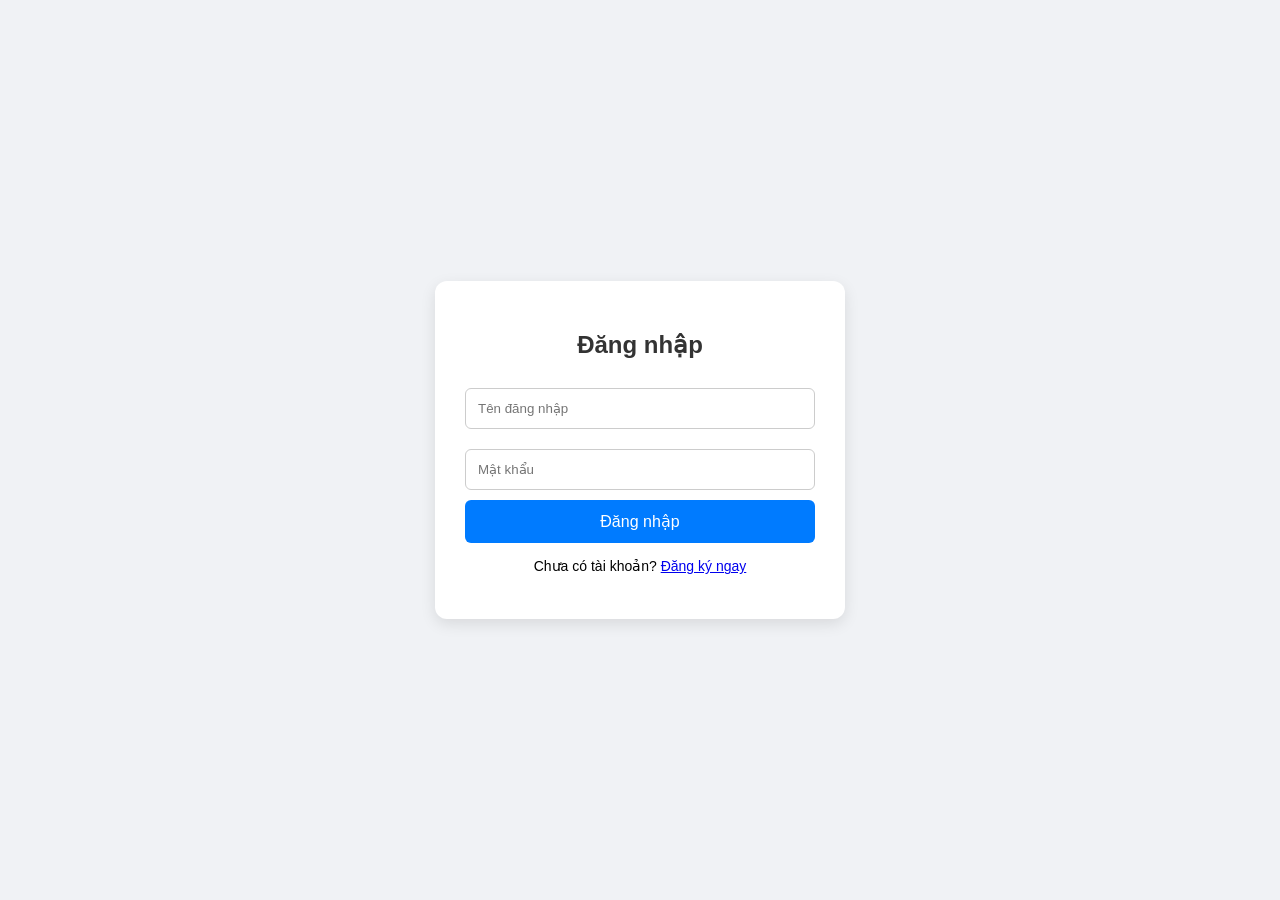
==== src/main/resources/static/index.html @ 6b6d0e2d "update code" ====
<!DOCTYPE html>
<html lang="vi">
<head>
    <meta charset="UTF-8">
    <meta name="viewport" content="width=device-width, initial-scale=1.0">
    <title>Thiết bị công nghệ</title>
    <link rel="stylesheet" href="style.css">
</head>
<body>

<div class="auth-container">
    <form id="login-form" class="form-box">
        <h2>Đăng nhập</h2>
        <input id="login-username" type="text" placeholder="Tên đăng nhập" autocomplete="username" required>
        <input id="login-password" type="password" placeholder="Mật khẩu" autocomplete="current-password" required>
        <button type="submit">Đăng nhập</button>
        <p>Chưa có tài khoản? <a href="#" id="show-register">Đăng ký ngay</a></p>
    </form>

    <form id="register-form" class="form-box" style="display: none;">
        <h2>Đăng ký</h2>
        <input id="reg-username" type="text" placeholder="Tên đăng nhập" autocomplete="username" required>
        <input id="reg-password" type="password" placeholder="Mật khẩu" autocomplete="new-password" required>
        <input id="reg-fullname" type="text" placeholder="Họ và tên" autocomplete="name" required>
        <input id="reg-email" type="email" placeholder="Email" autocomplete="email" required>
        <button type="submit">Đăng ký</button>
        <p>Đã có tài khoản? <a href="#" id="show-login">Đăng nhập</a></p>
    </form>

    <section id="main-screen" class="form-box" style="display: none;">
        <h2>Màn hình chính</h2>
        <p id="welcome-message"></p>
        <button id="logout-button" type="button">Đăng xuất</button>
    </section>

    <div id="result" class="message"></div>
</div>

<script src="app.js?v=20260629-2"></script>
</body>
</html>
---- src/main/resources/static/style.css ----
body {
    background: #f0f2f5;
    font-family: 'Segoe UI', sans-serif;
    display: flex;
    justify-content: center;
    align-items: center;
    height: 100vh;
    margin: 0;
}

.auth-container {
    background: white;
    padding: 30px;
    border-radius: 12px;
    box-shadow: 0 5px 15px rgba(0,0,0,0.1);
    width: 350px;
}

.form-box h2 { text-align: center; color: #333; }

input {
    width: 100%;
    padding: 12px;
    margin: 10px 0;
    border: 1px solid #ccc;
    border-radius: 6px;
    box-sizing: border-box; /* Quan trọng để input không bị tràn */
}

button {
    width: 100%;
    padding: 12px;
    background-color: #007bff;
    color: white;
    border: none;
    border-radius: 6px;
    cursor: pointer;
    font-size: 16px;
}

button:hover { background-color: #0056b3; }

p { text-align: center; font-size: 14px; margin-top: 15px; }

.message { text-align: center; margin-top: 15px; color: #d9534f; font-weight: bold; }
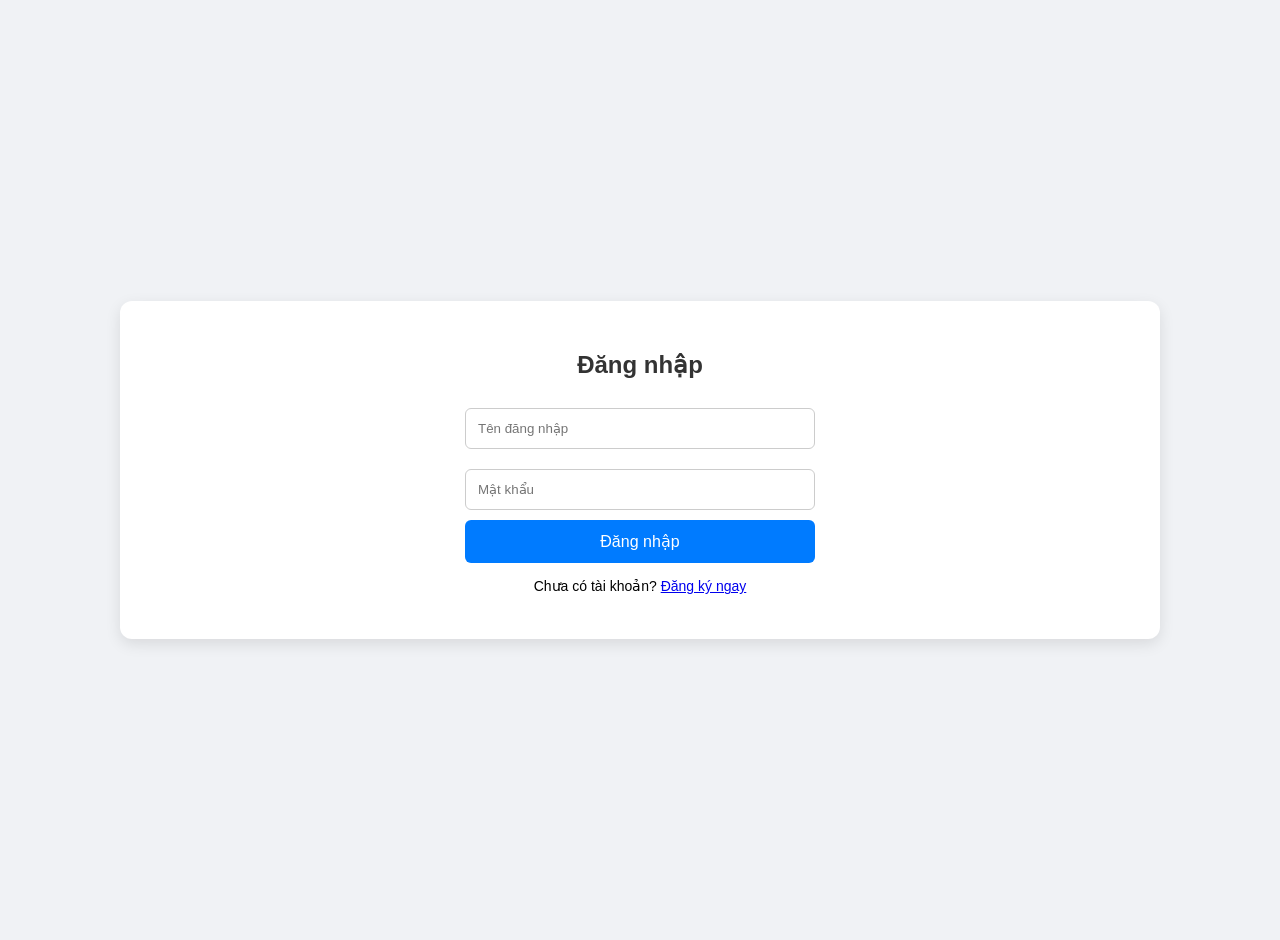
==== commit 2b6ee58a: "xong giao diện trang chủ nhưng chưa test chạy" ====
--- a/src/main/resources/static/index.html
+++ b/src/main/resources/static/index.html
@@ -27,10 +27,60 @@
         <p>Đã có tài khoản? <a href="#" id="show-login">Đăng nhập</a></p>
     </form>
 
-    <section id="main-screen" class="form-box" style="display: none;">
-        <h2>Màn hình chính</h2>
-        <p id="welcome-message"></p>
-        <button id="logout-button" type="button">Đăng xuất</button>
+    <section id="main-screen" class="home-page" style="display: none;">
+        <header class="home-header">
+            <div class="logo">THIẾT BỊ CÔNG NGHỆ</div>
+
+            <div class="search-bar">
+                <input id="home-search" type="text" placeholder="Bạn muốn mua gì hôm nay...">
+                <button type="button">Tìm kiếm</button>
+            </div>
+
+            <div class="user-actions">
+                <div class="welcome-text" id="welcome-message"></div>
+                <button id="logout-button" type="button" class="logout-button">Đăng xuất</button>
+            </div>
+        </header>
+
+        <nav class="category-nav">
+            <a href="#">Laptop</a>
+            <a href="#">Sản phẩm Apple</a>
+            <a href="#">Điện máy</a>
+            <a href="#">Điện gia dụng</a>
+            <a href="#">PC - Máy tính bàn</a>
+            <a href="#">Màn hình máy tính</a>
+            <a href="#">Linh kiện máy tính</a>
+            <a href="#">Phụ kiện máy tính</a>
+        </nav>
+
+        <main class="home-content">
+            <section class="hero-banner">
+                <div class="hero-text">
+                    <h1>Ưu đãi đặc biệt cho Laptop và Phụ kiện</h1>
+                    <p>Mua online ngay hôm nay, nhận giá tốt và giao nhanh.</p>
+                </div>
+                <div class="hero-links">
+                    <a href="#">Laptop Gaming</a>
+                    <a href="#">Laptop Doanh nghiệp</a>
+                    <a href="#">Phụ kiện</a>
+                </div>
+            </section>
+
+            <section class="home-cards">
+                <article class="card">
+                    <h3>Laptop</h3>
+                    <p>Chọn laptop học tập, làm việc và gaming.</p>
+                </article>
+                <article class="card">
+                    <h3>Sản phẩm Apple</h3>
+                    <p>MacBook, iPad, iPhone và phụ kiện Apple.</p>
+                </article>
+                <article class="card">
+                    <h3>Phụ kiện máy tính</h3>
+                    <p>Chuột, bàn phím, tai nghe, ổ cứng, sạc và nhiều hơn.</p>
+                </article>
+            </section>
+        </main>
     </section>
 
     <div id="result" class="message"></div>
@@ -38,4 +88,4 @@
 
 <script src="app.js?v=20260629-2"></script>
 </body>
-</html>
+</html>
--- a/src/main/resources/static/style.css
+++ b/src/main/resources/static/style.css
@@ -4,8 +4,9 @@
     display: flex;
     justify-content: center;
     align-items: center;
-    height: 100vh;
+    min-height: 100vh;
     margin: 0;
+    padding: 20px;
 }
 
 .auth-container {
@@ -13,7 +14,13 @@
     padding: 30px;
     border-radius: 12px;
     box-shadow: 0 5px 15px rgba(0,0,0,0.1);
-    width: 350px;
+    max-width: 980px;
+    width: 100%;
+}
+
+.form-box {
+    max-width: 350px;
+    margin: 0 auto;
 }
 
 .form-box h2 { text-align: center; color: #333; }
@@ -24,7 +31,7 @@
     margin: 10px 0;
     border: 1px solid #ccc;
     border-radius: 6px;
-    box-sizing: border-box; /* Quan trọng để input không bị tràn */
+    box-sizing: border-box;
 }
 
 button {
@@ -42,4 +49,146 @@
 
 p { text-align: center; font-size: 14px; margin-top: 15px; }
 
-.message { text-align: center; margin-top: 15px; color: #d9534f; font-weight: bold; }+.message { text-align: center; margin-top: 15px; color: #d9534f; font-weight: bold; }
+
+.home-page {
+    width: 100%;
+}
+
+.home-header {
+    display: flex;
+    align-items: center;
+    gap: 16px;
+    justify-content: space-between;
+    margin-bottom: 20px;
+}
+
+.logo {
+    font-size: 18px;
+    font-weight: 700;
+    color: #007bff;
+}
+
+.search-bar {
+    flex: 1;
+    display: flex;
+    gap: 10px;
+}
+
+.search-bar input {
+    flex: 1;
+    border-radius: 6px;
+    border: 1px solid #ccc;
+    padding: 10px;
+}
+
+.search-bar button {
+    width: auto;
+    padding: 10px 18px;
+}
+
+.user-actions {
+    display: flex;
+    align-items: center;
+    gap: 12px;
+}
+
+.welcome-text {
+    font-weight: 600;
+    color: #333;
+}
+
+.logout-button {
+    width: auto;
+}
+
+.category-nav {
+    display: flex;
+    flex-wrap: wrap;
+    gap: 10px;
+    margin-bottom: 24px;
+}
+
+.category-nav a {
+    text-decoration: none;
+    color: #333;
+    background: #f5f7fb;
+    padding: 10px 14px;
+    border-radius: 10px;
+    font-size: 14px;
+    border: 1px solid transparent;
+}
+
+.category-nav a:hover {
+    background: #007bff;
+    color: white;
+    border-color: #007bff;
+}
+
+.home-content {
+    background: #ffffff;
+    padding: 20px;
+    border-radius: 16px;
+    box-shadow: 0 8px 24px rgba(0, 0, 0, 0.06);
+}
+
+.hero-banner {
+    display: flex;
+    align-items: center;
+    justify-content: space-between;
+    gap: 20px;
+    background: linear-gradient(135deg, #007bff 0%, #00a8ff 100%);
+    color: white;
+    padding: 28px;
+    border-radius: 16px;
+    margin-bottom: 20px;
+}
+
+.hero-banner h1 {
+    margin: 0 0 10px;
+    font-size: 28px;
+}
+
+.hero-banner p {
+    margin: 0;
+    color: rgba(255,255,255,0.9);
+}
+
+.hero-links {
+    display: flex;
+    gap: 10px;
+    flex-wrap: wrap;
+}
+
+.hero-links a {
+    text-decoration: none;
+    background: rgba(255,255,255,0.18);
+    color: white;
+    padding: 10px 16px;
+    border-radius: 10px;
+    font-weight: 600;
+}
+
+.home-cards {
+    display: grid;
+    grid-template-columns: repeat(3, minmax(0, 1fr));
+    gap: 16px;
+}
+
+.card {
+    background: #f8f9ff;
+    border-radius: 16px;
+    padding: 20px;
+    border: 1px solid #e6e9f4;
+}
+
+.card h3 {
+    margin-top: 0;
+    margin-bottom: 10px;
+    color: #007bff;
+}
+
+.card p {
+    margin: 0;
+    color: #555;
+}
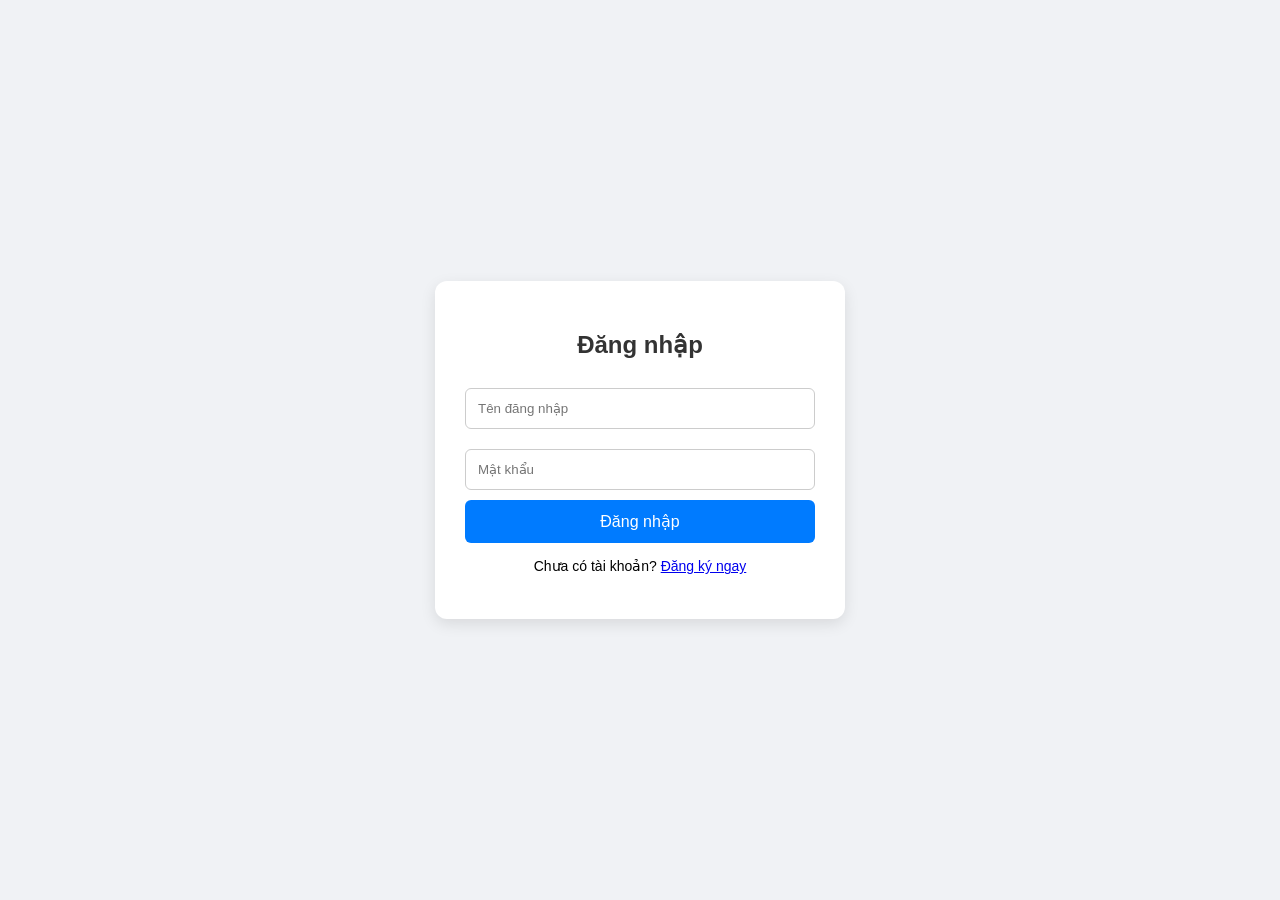
==== commit 91f70f23: "có back-end trang chủ và quản lý sản phẩm các mục" ====
--- a/src/main/resources/static/index.html
+++ b/src/main/resources/static/index.html
@@ -27,60 +27,10 @@
         <p>Đã có tài khoản? <a href="#" id="show-login">Đăng nhập</a></p>
     </form>
 
-    <section id="main-screen" class="home-page" style="display: none;">
-        <header class="home-header">
-            <div class="logo">THIẾT BỊ CÔNG NGHỆ</div>
-
-            <div class="search-bar">
-                <input id="home-search" type="text" placeholder="Bạn muốn mua gì hôm nay...">
-                <button type="button">Tìm kiếm</button>
-            </div>
-
-            <div class="user-actions">
-                <div class="welcome-text" id="welcome-message"></div>
-                <button id="logout-button" type="button" class="logout-button">Đăng xuất</button>
-            </div>
-        </header>
-
-        <nav class="category-nav">
-            <a href="#">Laptop</a>
-            <a href="#">Sản phẩm Apple</a>
-            <a href="#">Điện máy</a>
-            <a href="#">Điện gia dụng</a>
-            <a href="#">PC - Máy tính bàn</a>
-            <a href="#">Màn hình máy tính</a>
-            <a href="#">Linh kiện máy tính</a>
-            <a href="#">Phụ kiện máy tính</a>
-        </nav>
-
-        <main class="home-content">
-            <section class="hero-banner">
-                <div class="hero-text">
-                    <h1>Ưu đãi đặc biệt cho Laptop và Phụ kiện</h1>
-                    <p>Mua online ngay hôm nay, nhận giá tốt và giao nhanh.</p>
-                </div>
-                <div class="hero-links">
-                    <a href="#">Laptop Gaming</a>
-                    <a href="#">Laptop Doanh nghiệp</a>
-                    <a href="#">Phụ kiện</a>
-                </div>
-            </section>
-
-            <section class="home-cards">
-                <article class="card">
-                    <h3>Laptop</h3>
-                    <p>Chọn laptop học tập, làm việc và gaming.</p>
-                </article>
-                <article class="card">
-                    <h3>Sản phẩm Apple</h3>
-                    <p>MacBook, iPad, iPhone và phụ kiện Apple.</p>
-                </article>
-                <article class="card">
-                    <h3>Phụ kiện máy tính</h3>
-                    <p>Chuột, bàn phím, tai nghe, ổ cứng, sạc và nhiều hơn.</p>
-                </article>
-            </section>
-        </main>
+    <section id="main-screen" class="form-box" style="display: none;">
+        <h2>Màn hình chính</h2>
+        <p id="welcome-message"></p>
+        <button id="logout-button" type="button">Đăng xuất</button>
     </section>
 
     <div id="result" class="message"></div>
--- a/src/main/resources/static/style.css
+++ b/src/main/resources/static/style.css
@@ -4,9 +4,8 @@
     display: flex;
     justify-content: center;
     align-items: center;
-    min-height: 100vh;
+    height: 100vh;
     margin: 0;
-    padding: 20px;
 }
 
 .auth-container {
@@ -14,13 +13,7 @@
     padding: 30px;
     border-radius: 12px;
     box-shadow: 0 5px 15px rgba(0,0,0,0.1);
-    max-width: 980px;
-    width: 100%;
-}
-
-.form-box {
-    max-width: 350px;
-    margin: 0 auto;
+    width: 350px;
 }
 
 .form-box h2 { text-align: center; color: #333; }
@@ -31,7 +24,7 @@
     margin: 10px 0;
     border: 1px solid #ccc;
     border-radius: 6px;
-    box-sizing: border-box;
+    box-sizing: border-box; /* Quan trọng để input không bị tràn */
 }
 
 button {
@@ -49,146 +42,4 @@
 
 p { text-align: center; font-size: 14px; margin-top: 15px; }
 
-.message { text-align: center; margin-top: 15px; color: #d9534f; font-weight: bold; }
-
-.home-page {
-    width: 100%;
-}
-
-.home-header {
-    display: flex;
-    align-items: center;
-    gap: 16px;
-    justify-content: space-between;
-    margin-bottom: 20px;
-}
-
-.logo {
-    font-size: 18px;
-    font-weight: 700;
-    color: #007bff;
-}
-
-.search-bar {
-    flex: 1;
-    display: flex;
-    gap: 10px;
-}
-
-.search-bar input {
-    flex: 1;
-    border-radius: 6px;
-    border: 1px solid #ccc;
-    padding: 10px;
-}
-
-.search-bar button {
-    width: auto;
-    padding: 10px 18px;
-}
-
-.user-actions {
-    display: flex;
-    align-items: center;
-    gap: 12px;
-}
-
-.welcome-text {
-    font-weight: 600;
-    color: #333;
-}
-
-.logout-button {
-    width: auto;
-}
-
-.category-nav {
-    display: flex;
-    flex-wrap: wrap;
-    gap: 10px;
-    margin-bottom: 24px;
-}
-
-.category-nav a {
-    text-decoration: none;
-    color: #333;
-    background: #f5f7fb;
-    padding: 10px 14px;
-    border-radius: 10px;
-    font-size: 14px;
-    border: 1px solid transparent;
-}
-
-.category-nav a:hover {
-    background: #007bff;
-    color: white;
-    border-color: #007bff;
-}
-
-.home-content {
-    background: #ffffff;
-    padding: 20px;
-    border-radius: 16px;
-    box-shadow: 0 8px 24px rgba(0, 0, 0, 0.06);
-}
-
-.hero-banner {
-    display: flex;
-    align-items: center;
-    justify-content: space-between;
-    gap: 20px;
-    background: linear-gradient(135deg, #007bff 0%, #00a8ff 100%);
-    color: white;
-    padding: 28px;
-    border-radius: 16px;
-    margin-bottom: 20px;
-}
-
-.hero-banner h1 {
-    margin: 0 0 10px;
-    font-size: 28px;
-}
-
-.hero-banner p {
-    margin: 0;
-    color: rgba(255,255,255,0.9);
-}
-
-.hero-links {
-    display: flex;
-    gap: 10px;
-    flex-wrap: wrap;
-}
-
-.hero-links a {
-    text-decoration: none;
-    background: rgba(255,255,255,0.18);
-    color: white;
-    padding: 10px 16px;
-    border-radius: 10px;
-    font-weight: 600;
-}
-
-.home-cards {
-    display: grid;
-    grid-template-columns: repeat(3, minmax(0, 1fr));
-    gap: 16px;
-}
-
-.card {
-    background: #f8f9ff;
-    border-radius: 16px;
-    padding: 20px;
-    border: 1px solid #e6e9f4;
-}
-
-.card h3 {
-    margin-top: 0;
-    margin-bottom: 10px;
-    color: #007bff;
-}
-
-.card p {
-    margin: 0;
-    color: #555;
-}+.message { text-align: center; margin-top: 15px; color: #d9534f; font-weight: bold; }
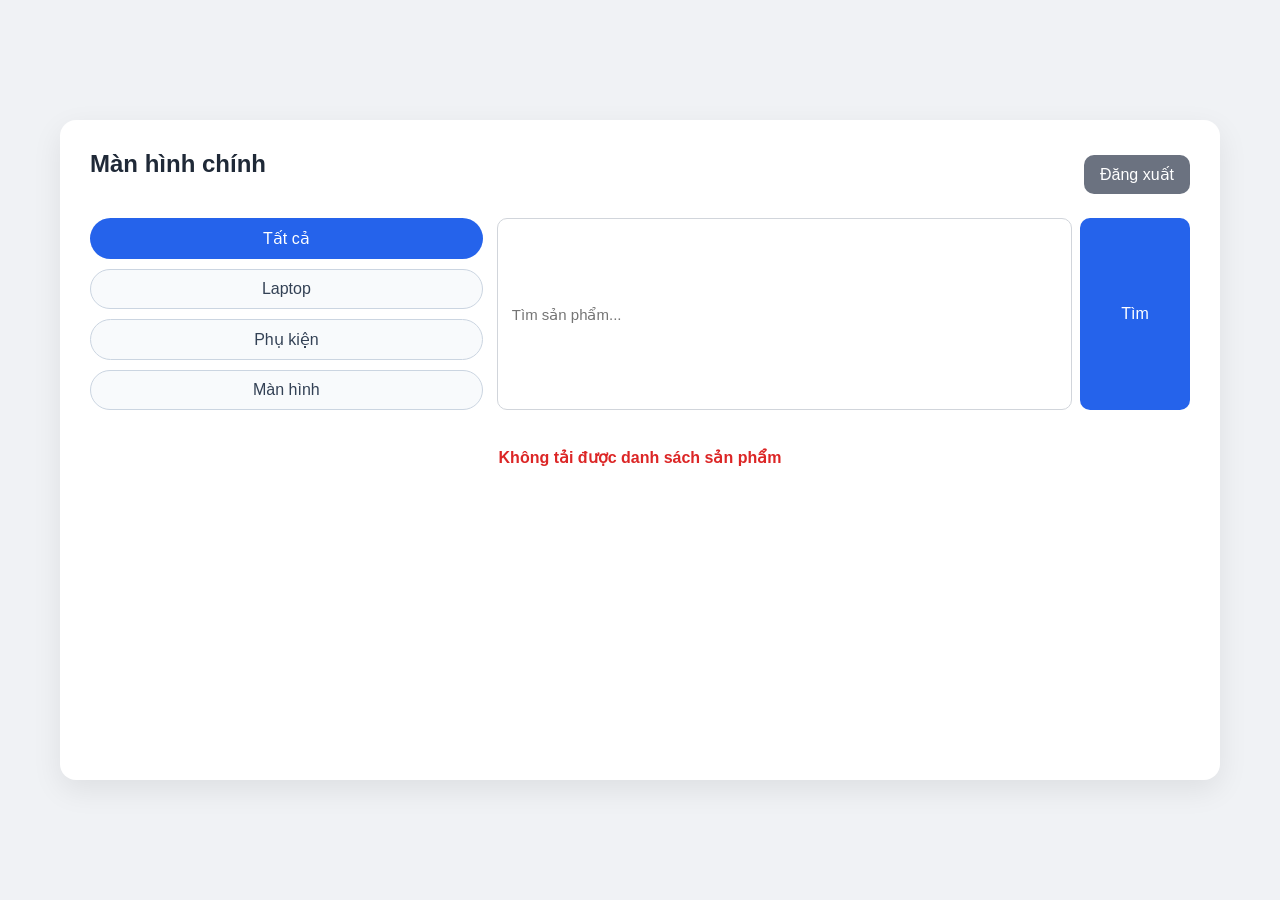
==== commit 5c04f873: "Xong cả giao diện" ====
--- a/src/main/resources/static/index.html
+++ b/src/main/resources/static/index.html
@@ -9,7 +9,7 @@
 <body>
 
 <div class="auth-container">
-    <form id="login-form" class="form-box">
+    <form id="login-form" class="form-box" style="display: none;">
         <h2>Đăng nhập</h2>
         <input id="login-username" type="text" placeholder="Tên đăng nhập" autocomplete="username" required>
         <input id="login-password" type="password" placeholder="Mật khẩu" autocomplete="current-password" required>
@@ -27,10 +27,51 @@
         <p>Đã có tài khoản? <a href="#" id="show-login">Đăng nhập</a></p>
     </form>
 
-    <section id="main-screen" class="form-box" style="display: none;">
-        <h2>Màn hình chính</h2>
-        <p id="welcome-message"></p>
-        <button id="logout-button" type="button">Đăng xuất</button>
+    <section id="main-screen" class="form-box">
+        <div class="main-header">
+            <div>
+                <h2>Màn hình chính</h2>
+                <p id="welcome-message"></p>
+            </div>
+            <button id="logout-button" type="button" class="secondary-button">Đăng xuất</button>
+        </div>
+
+        <div class="product-controls">
+            <div class="category-buttons">
+                <button class="category-button active" data-category="All">Tất cả</button>
+                <button class="category-button" data-category="Laptop">Laptop</button>
+                <button class="category-button" data-category="Phụ kiện máy tính">Phụ kiện</button>
+                <button class="category-button" data-category="Màn hình máy tính">Màn hình</button>
+            </div>
+            <div class="search-box">
+                <input id="search-input" type="text" placeholder="Tìm sản phẩm...">
+                <button id="search-button" type="button">Tìm</button>
+            </div>
+        </div>
+
+        <div id="product-grid" class="product-grid"></div>
+
+        <section id="detail-view" class="detail-view" style="display: none;">
+            <button id="back-to-grid" type="button" class="secondary-button">← Trở về</button>
+            <div class="detail-card">
+                <img id="detail-image" src="" alt="Ảnh sản phẩm">
+                <div class="detail-body">
+                    <h3 id="detail-name"></h3>
+                    <p class="detail-meta" id="detail-brand"></p>
+                    <p class="detail-meta" id="detail-category"></p>
+                    <p class="detail-price" id="detail-price"></p>
+                    <p id="detail-description"></p>
+                    <div class="detail-stats">
+                        <span id="detail-rating"></span>
+                        <span id="detail-sold"></span>
+                    </div>
+                    <div class="detail-actions">
+                        <button id="add-cart-button" type="button" class="action-button">Thêm vào giỏ hàng</button>
+                        <button id="buy-now-button" type="button" class="action-button primary">Mua ngay</button>
+                    </div>
+                </div>
+            </div>
+        </section>
     </section>
 
     <div id="result" class="message"></div>
--- a/src/main/resources/static/style.css
+++ b/src/main/resources/static/style.css
@@ -4,42 +4,257 @@
     display: flex;
     justify-content: center;
     align-items: center;
-    height: 100vh;
+    min-height: 100vh;
     margin: 0;
 }
 
 .auth-container {
     background: white;
     padding: 30px;
-    border-radius: 12px;
-    box-shadow: 0 5px 15px rgba(0,0,0,0.1);
-    width: 350px;
-}
-
-.form-box h2 { text-align: center; color: #333; }
+    border-radius: 16px;
+    box-shadow: 0 10px 30px rgba(0, 0, 0, 0.08);
+    width: min(1100px, calc(100% - 40px));
+    max-width: 1100px;
+    min-height: 600px;
+}
+
+.form-box h2 {
+    text-align: center;
+    color: #1f2937;
+    margin: 0 0 20px;
+}
 
 input {
     width: 100%;
-    padding: 12px;
+    padding: 12px 14px;
     margin: 10px 0;
-    border: 1px solid #ccc;
-    border-radius: 6px;
-    box-sizing: border-box; /* Quan trọng để input không bị tràn */
+    border: 1px solid #d1d5db;
+    border-radius: 10px;
+    box-sizing: border-box;
+    font-size: 15px;
 }
 
 button {
     width: 100%;
-    padding: 12px;
-    background-color: #007bff;
+    padding: 12px 16px;
+    background-color: #2563eb;
     color: white;
     border: none;
-    border-radius: 6px;
+    border-radius: 10px;
     cursor: pointer;
     font-size: 16px;
-}
-
-button:hover { background-color: #0056b3; }
-
-p { text-align: center; font-size: 14px; margin-top: 15px; }
-
-.message { text-align: center; margin-top: 15px; color: #d9534f; font-weight: bold; }+    transition: background-color 0.2s ease;
+}
+
+button:hover {
+    background-color: #1d4ed8;
+}
+
+.secondary-button,
+.action-button {
+    width: auto;
+    padding: 10px 16px;
+    border-radius: 10px;
+    background-color: #6b7280;
+    color: white;
+}
+
+.secondary-button:hover,
+.action-button:hover {
+    background-color: #4b5563;
+}
+
+.primary {
+    background-color: #10b981;
+}
+
+.primary:hover {
+    background-color: #059669;
+}
+
+p {
+    text-align: center;
+    font-size: 14px;
+    margin-top: 15px;
+}
+
+.message {
+    text-align: center;
+    margin-top: 15px;
+    color: #dc2626;
+    font-weight: 600;
+}
+
+.product-controls {
+    display: flex;
+    flex-wrap: wrap;
+    gap: 14px;
+    margin-bottom: 18px;
+}
+
+.category-buttons {
+    display: flex;
+    gap: 10px;
+    flex-wrap: wrap;
+}
+
+.category-button {
+    padding: 10px 16px;
+    border: 1px solid #cbd5e1;
+    border-radius: 999px;
+    background: #f8fafc;
+    color: #334155;
+    cursor: pointer;
+}
+
+.category-button.active {
+    background: #2563eb;
+    color: white;
+    border-color: transparent;
+}
+
+.category-button:hover {
+    background: #e2e8f0;
+}
+
+.search-box {
+    flex: 1 1 320px;
+    display: flex;
+    gap: 8px;
+}
+
+.search-box input {
+    margin: 0;
+    flex: 1;
+}
+
+.search-box button {
+    width: auto;
+    min-width: 110px;
+}
+
+.product-grid {
+    display: grid;
+    grid-template-columns: repeat(auto-fill, minmax(230px, 1fr));
+    gap: 18px;
+    margin-bottom: 20px;
+}
+
+.product-card {
+    background: #ffffff;
+    border: 1px solid #e2e8f0;
+    border-radius: 18px;
+    padding: 18px;
+    box-shadow: 0 6px 18px rgba(15, 23, 42, 0.06);
+    display: flex;
+    flex-direction: column;
+    gap: 12px;
+}
+
+.product-card img {
+    width: 100%;
+    border-radius: 14px;
+    object-fit: cover;
+    aspect-ratio: 4 / 3;
+}
+
+.product-card h3 {
+    font-size: 18px;
+    margin: 0;
+    color: #111827;
+}
+
+.product-card .product-meta {
+    font-size: 14px;
+    color: #475569;
+}
+
+.product-card .product-price {
+    font-size: 18px;
+    color: #0f172a;
+    font-weight: 700;
+}
+
+.product-card button {
+    width: 100%;
+}
+
+.main-header {
+    display: flex;
+    justify-content: space-between;
+    align-items: center;
+    gap: 16px;
+    margin-bottom: 20px;
+}
+
+.detail-view {
+    margin-top: 24px;
+}
+
+.detail-card {
+    display: grid;
+    grid-template-columns: minmax(200px, 320px) 1fr;
+    gap: 24px;
+    align-items: start;
+}
+
+.detail-card img {
+    width: 100%;
+    border-radius: 18px;
+    object-fit: cover;
+    min-height: 240px;
+}
+
+.detail-body {
+    display: flex;
+    flex-direction: column;
+    gap: 12px;
+}
+
+.detail-body h3 {
+    margin: 0;
+    color: #111827;
+}
+
+.detail-meta {
+    margin: 0;
+    color: #475569;
+    font-size: 14px;
+}
+
+.detail-price {
+    margin: 0;
+    color: #0f172a;
+    font-size: 22px;
+    font-weight: 700;
+}
+
+.detail-stats {
+    display: flex;
+    gap: 16px;
+    font-size: 14px;
+    color: #334155;
+}
+
+.detail-actions {
+    display: flex;
+    gap: 10px;
+    flex-wrap: wrap;
+    margin-top: 12px;
+}
+
+@media (max-width: 860px) {
+    .detail-card {
+        grid-template-columns: 1fr;
+    }
+}
+
+@media (max-width: 720px) {
+    .auth-container {
+        padding: 20px;
+    }
+
+    .product-controls {
+        flex-direction: column;
+    }
+}
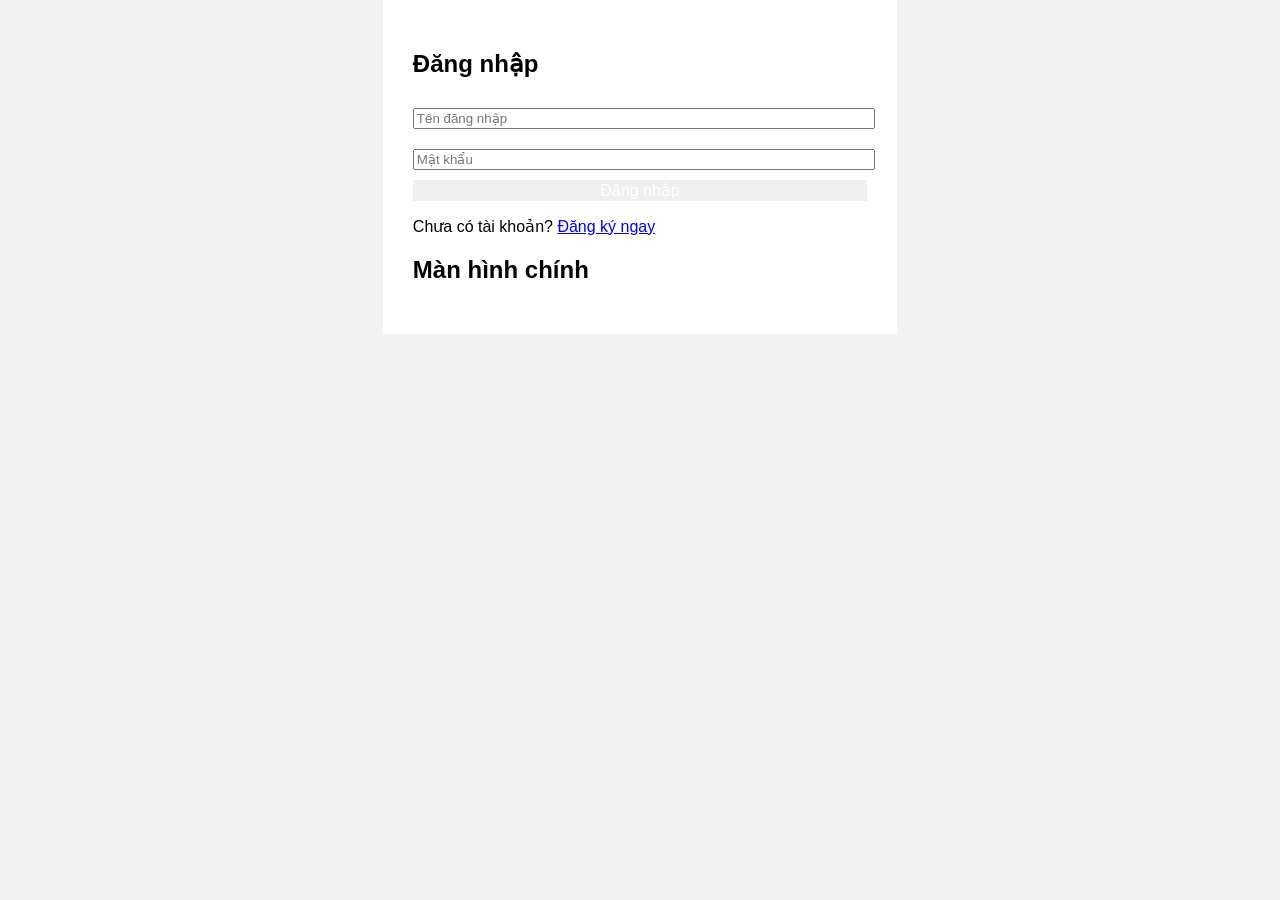
==== commit eb1b4389: "merge xmanh" ====
--- a/src/main/resources/static/index.html
+++ b/src/main/resources/static/index.html
@@ -9,7 +9,6 @@
 <body>
 
 <div class="auth-container">
-    <form id="login-form" class="form-box" style="display: none;">
         <h2>Đăng nhập</h2>
         <input id="login-username" type="text" placeholder="Tên đăng nhập" autocomplete="username" required>
         <input id="login-password" type="password" placeholder="Mật khẩu" autocomplete="current-password" required>
@@ -27,51 +26,8 @@
         <p>Đã có tài khoản? <a href="#" id="show-login">Đăng nhập</a></p>
     </form>
 
-    <section id="main-screen" class="form-box">
-        <div class="main-header">
-            <div>
-                <h2>Màn hình chính</h2>
-                <p id="welcome-message"></p>
-            </div>
-            <button id="logout-button" type="button" class="secondary-button">Đăng xuất</button>
-        </div>
-
-        <div class="product-controls">
-            <div class="category-buttons">
-                <button class="category-button active" data-category="All">Tất cả</button>
-                <button class="category-button" data-category="Laptop">Laptop</button>
-                <button class="category-button" data-category="Phụ kiện máy tính">Phụ kiện</button>
-                <button class="category-button" data-category="Màn hình máy tính">Màn hình</button>
-            </div>
-            <div class="search-box">
-                <input id="search-input" type="text" placeholder="Tìm sản phẩm...">
-                <button id="search-button" type="button">Tìm</button>
-            </div>
-        </div>
-
-        <div id="product-grid" class="product-grid"></div>
-
-        <section id="detail-view" class="detail-view" style="display: none;">
-            <button id="back-to-grid" type="button" class="secondary-button">← Trở về</button>
-            <div class="detail-card">
-                <img id="detail-image" src="" alt="Ảnh sản phẩm">
-                <div class="detail-body">
-                    <h3 id="detail-name"></h3>
-                    <p class="detail-meta" id="detail-brand"></p>
-                    <p class="detail-meta" id="detail-category"></p>
-                    <p class="detail-price" id="detail-price"></p>
-                    <p id="detail-description"></p>
-                    <div class="detail-stats">
-                        <span id="detail-rating"></span>
-                        <span id="detail-sold"></span>
-                    </div>
-                    <div class="detail-actions">
-                        <button id="add-cart-button" type="button" class="action-button">Thêm vào giỏ hàng</button>
-                        <button id="buy-now-button" type="button" class="action-button primary">Mua ngay</button>
-                    </div>
-                </div>
-            </div>
-        </section>
+        <h2>Màn hình chính</h2>
+        <p id="welcome-message"></p>
     </section>
 
     <div id="result" class="message"></div>
--- a/src/main/resources/static/style.css
+++ b/src/main/resources/static/style.css
@@ -4,257 +4,26 @@
     display: flex;
     justify-content: center;
     align-items: center;
-    min-height: 100vh;
     margin: 0;
 }
 
 .auth-container {
     background: white;
     padding: 30px;
-    border-radius: 16px;
-    box-shadow: 0 10px 30px rgba(0, 0, 0, 0.08);
-    width: min(1100px, calc(100% - 40px));
-    max-width: 1100px;
-    min-height: 600px;
 }
 
-.form-box h2 {
-    text-align: center;
-    color: #1f2937;
-    margin: 0 0 20px;
-}
 
 input {
     width: 100%;
-    padding: 12px 14px;
     margin: 10px 0;
-    border: 1px solid #d1d5db;
-    border-radius: 10px;
-    box-sizing: border-box;
-    font-size: 15px;
 }
 
 button {
     width: 100%;
-    padding: 12px 16px;
-    background-color: #2563eb;
     color: white;
     border: none;
-    border-radius: 10px;
     cursor: pointer;
     font-size: 16px;
-    transition: background-color 0.2s ease;
 }
 
-button:hover {
-    background-color: #1d4ed8;
-}
 
-.secondary-button,
-.action-button {
-    width: auto;
-    padding: 10px 16px;
-    border-radius: 10px;
-    background-color: #6b7280;
-    color: white;
-}
-
-.secondary-button:hover,
-.action-button:hover {
-    background-color: #4b5563;
-}
-
-.primary {
-    background-color: #10b981;
-}
-
-.primary:hover {
-    background-color: #059669;
-}
-
-p {
-    text-align: center;
-    font-size: 14px;
-    margin-top: 15px;
-}
-
-.message {
-    text-align: center;
-    margin-top: 15px;
-    color: #dc2626;
-    font-weight: 600;
-}
-
-.product-controls {
-    display: flex;
-    flex-wrap: wrap;
-    gap: 14px;
-    margin-bottom: 18px;
-}
-
-.category-buttons {
-    display: flex;
-    gap: 10px;
-    flex-wrap: wrap;
-}
-
-.category-button {
-    padding: 10px 16px;
-    border: 1px solid #cbd5e1;
-    border-radius: 999px;
-    background: #f8fafc;
-    color: #334155;
-    cursor: pointer;
-}
-
-.category-button.active {
-    background: #2563eb;
-    color: white;
-    border-color: transparent;
-}
-
-.category-button:hover {
-    background: #e2e8f0;
-}
-
-.search-box {
-    flex: 1 1 320px;
-    display: flex;
-    gap: 8px;
-}
-
-.search-box input {
-    margin: 0;
-    flex: 1;
-}
-
-.search-box button {
-    width: auto;
-    min-width: 110px;
-}
-
-.product-grid {
-    display: grid;
-    grid-template-columns: repeat(auto-fill, minmax(230px, 1fr));
-    gap: 18px;
-    margin-bottom: 20px;
-}
-
-.product-card {
-    background: #ffffff;
-    border: 1px solid #e2e8f0;
-    border-radius: 18px;
-    padding: 18px;
-    box-shadow: 0 6px 18px rgba(15, 23, 42, 0.06);
-    display: flex;
-    flex-direction: column;
-    gap: 12px;
-}
-
-.product-card img {
-    width: 100%;
-    border-radius: 14px;
-    object-fit: cover;
-    aspect-ratio: 4 / 3;
-}
-
-.product-card h3 {
-    font-size: 18px;
-    margin: 0;
-    color: #111827;
-}
-
-.product-card .product-meta {
-    font-size: 14px;
-    color: #475569;
-}
-
-.product-card .product-price {
-    font-size: 18px;
-    color: #0f172a;
-    font-weight: 700;
-}
-
-.product-card button {
-    width: 100%;
-}
-
-.main-header {
-    display: flex;
-    justify-content: space-between;
-    align-items: center;
-    gap: 16px;
-    margin-bottom: 20px;
-}
-
-.detail-view {
-    margin-top: 24px;
-}
-
-.detail-card {
-    display: grid;
-    grid-template-columns: minmax(200px, 320px) 1fr;
-    gap: 24px;
-    align-items: start;
-}
-
-.detail-card img {
-    width: 100%;
-    border-radius: 18px;
-    object-fit: cover;
-    min-height: 240px;
-}
-
-.detail-body {
-    display: flex;
-    flex-direction: column;
-    gap: 12px;
-}
-
-.detail-body h3 {
-    margin: 0;
-    color: #111827;
-}
-
-.detail-meta {
-    margin: 0;
-    color: #475569;
-    font-size: 14px;
-}
-
-.detail-price {
-    margin: 0;
-    color: #0f172a;
-    font-size: 22px;
-    font-weight: 700;
-}
-
-.detail-stats {
-    display: flex;
-    gap: 16px;
-    font-size: 14px;
-    color: #334155;
-}
-
-.detail-actions {
-    display: flex;
-    gap: 10px;
-    flex-wrap: wrap;
-    margin-top: 12px;
-}
-
-@media (max-width: 860px) {
-    .detail-card {
-        grid-template-columns: 1fr;
-    }
-}
-
-@media (max-width: 720px) {
-    .auth-container {
-        padding: 20px;
-    }
-
-    .product-controls {
-        flex-direction: column;
-    }
-}
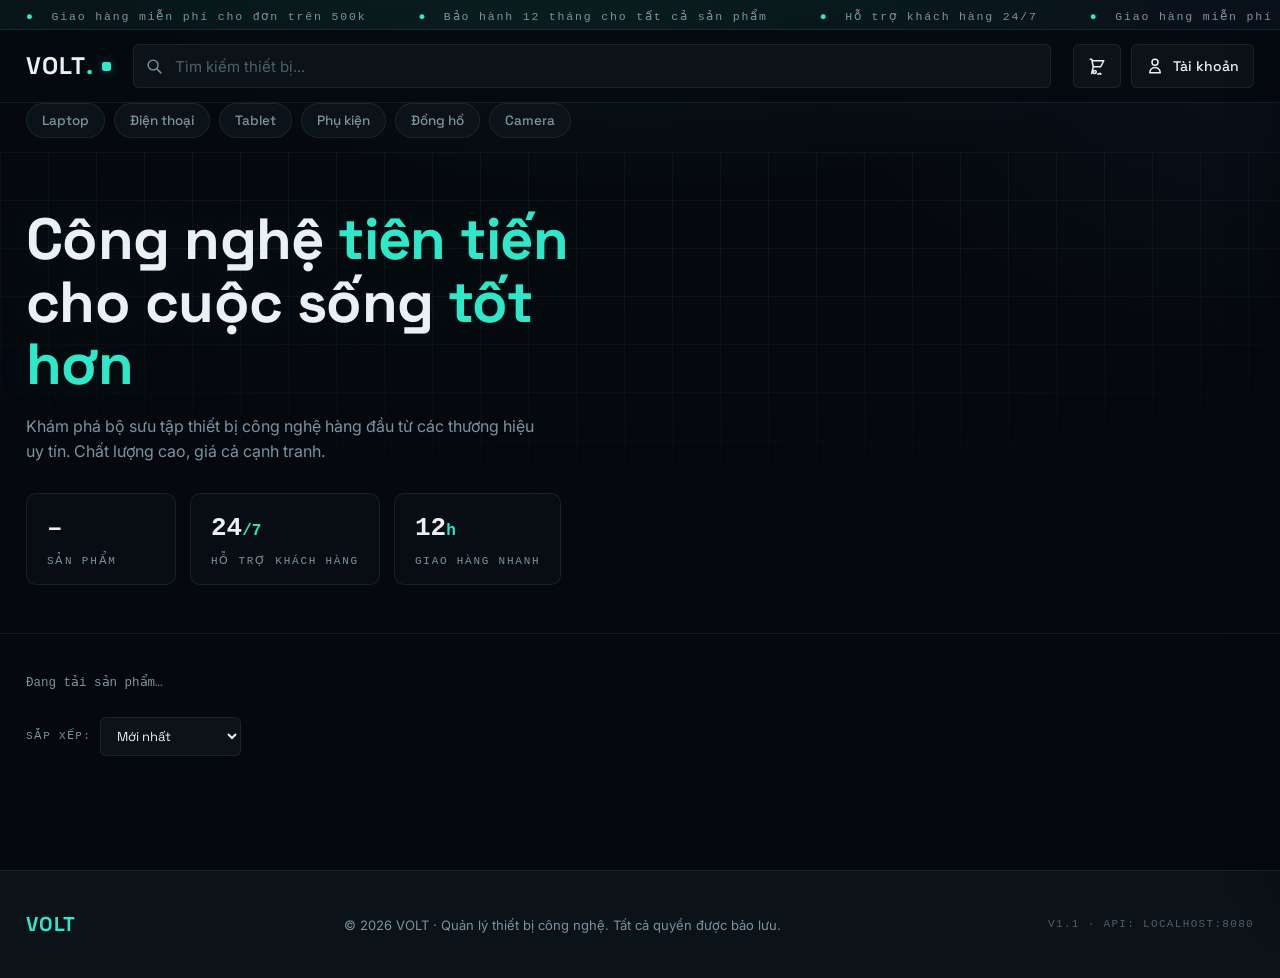
==== commit 422642da: "update sau khi merge" ====
--- a/src/main/resources/static/index.html
+++ b/src/main/resources/static/index.html
@@ -3,36 +3,196 @@
 <head>
     <meta charset="UTF-8">
     <meta name="viewport" content="width=device-width, initial-scale=1.0">
-    <title>Thiết bị công nghệ</title>
+    <title>VOLT · Thiết bị công nghệ</title>
+    <link rel="preconnect" href="https://fonts.googleapis.com">
+    <link rel="preconnect" href="https://fonts.gstatic.com" crossorigin>
+    <link href="https://fonts.googleapis.com/css2?family=Space+Grotesk:wght@400;500;600;700&family=Inter:wght@400;500;600&display=swap" rel="stylesheet">
     <link rel="stylesheet" href="style.css">
 </head>
 <body>
 
-<div class="auth-container">
-        <h2>Đăng nhập</h2>
-        <input id="login-username" type="text" placeholder="Tên đăng nhập" autocomplete="username" required>
-        <input id="login-password" type="password" placeholder="Mật khẩu" autocomplete="current-password" required>
-        <button type="submit">Đăng nhập</button>
-        <p>Chưa có tài khoản? <a href="#" id="show-register">Đăng ký ngay</a></p>
+<!-- Ticker -->
+<div class="ticker">
+    <div class="ticker-track">
+        <span><b>●</b> Giao hàng miễn phí cho đơn trên 500k</span>
+        <span><b>●</b> Bảo hành 12 tháng cho tất cả sản phẩm</span>
+        <span><b>●</b> Hỗ trợ khách hàng 24/7</span>
+        <span><b>●</b> Giao hàng miễn phí cho đơn trên 500k</span>
+        <span><b>●</b> Bảo hành 12 tháng cho tất cả sản phẩm</span>
+        <span><b>●</b> Hỗ trợ khách hàng 24/7</span>
+    </div>
+</div>
+
+<!-- Header -->
+<header class="site-header">
+    <div class="header-inner">
+        <div class="brand">VOLT<span class="dot">.</span><div class="glyph"></div></div>
+
+        <div class="search">
+            <svg fill="none" stroke="currentColor" viewBox="0 0 24 24"><path stroke-linecap="round" stroke-linejoin="round" stroke-width="2" d="M21 21l-6-6m2-5a7 7 0 11-14 0 7 7 0 0114 0z"/></svg>
+            <input type="search" placeholder="Tìm kiếm thiết bị..." autocomplete="off">
+            <button type="button" class="search-clear" onclick="clearSearch()">✕</button>
+        </div>
+
+        <div class="header-actions">
+            <button type="button" class="icon-btn cart-btn" title="Giỏ hàng" onclick="toggleCart()">
+                <svg fill="none" stroke="currentColor" viewBox="0 0 24 24"><path stroke-linecap="round" stroke-linejoin="round" stroke-width="2" d="M3 3h2l.4 2M7 13h10l4-8H5.4M7 13L5.4 5M7 13l-2 9m10 0h2m-2 0a2 2 0 100 4 2 2 0 000-4m-6-4a2 2 0 100 4 2 2 0 000-4z"/></svg>
+                <span class="label" style="display:none;">Giỏ</span>
+                <span class="cart-badge">0</span>
+            </button>
+
+            <button type="button" class="icon-btn account-btn" title="Tài khoản" onclick="toggleAccountMenu()">
+                <svg fill="none" stroke="currentColor" viewBox="0 0 24 24"><path stroke-linecap="round" stroke-linejoin="round" stroke-width="2" d="M16 7a4 4 0 11-8 0 4 4 0 018 0zM12 14a7 7 0 00-7 7h14a7 7 0 00-7-7z"/></svg>
+                <span class="label">Tài khoản</span>
+            </button>
+
+            <div class="account-menu">
+                <div class="who"><div class="role">Chưa đăng nhập</div><div class="name">Khách</div></div>
+                <button type="button" class="menu-item" data-menu="login" onclick="openModal(); switchAuthTab('login');">
+                    <svg fill="none" stroke="currentColor" viewBox="0 0 24 24"><path stroke-linecap="round" stroke-linejoin="round" stroke-width="2" d="M11 16l-4-4m0 0l4-4m-4 4h14m-5 4v2a2 2 0 01-2 2H7a2 2 0 01-2-2v-2m14-4V7a2 2 0 00-2-2h-6a2 2 0 00-2 2v12a2 2 0 002 2h6a2 2 0 002-2z"/></svg>
+                    Đăng nhập
+                </button>
+                <button type="button" class="menu-item" onclick="logout()">
+                    <svg fill="none" stroke="currentColor" viewBox="0 0 24 24"><path stroke-linecap="round" stroke-linejoin="round" stroke-width="2" d="M17 16l4-4m0 0l-4-4m4 4H7m6 4v2a2 2 0 01-2 2H5a2 2 0 01-2-2v-2m14-4V7a2 2 0 00-2-2h-6a2 2 0 00-2 2v12a2 2 0 002 2h6a2 2 0 002-2z"/></svg>
+                    Đăng xuất
+                </button>
+            </div>
+        </div>
+    </div>
+</header>
+
+<!-- Category bar -->
+<div class="cat-bar">
+    <button type="button" class="chip" onclick="filterByCategory('Laptop')">Laptop</button>
+    <button type="button" class="chip" onclick="filterByCategory('Điện thoại')">Điện thoại</button>
+    <button type="button" class="chip" onclick="filterByCategory('Tablet')">Tablet</button>
+    <button type="button" class="chip" onclick="filterByCategory('Phụ kiện')">Phụ kiện</button>
+    <button type="button" class="chip" onclick="filterByCategory('Đồng hồ')">Đồng hồ</button>
+    <button type="button" class="chip" onclick="filterByCategory('Camera')">Camera</button>
+</div>
+
+<!-- Console / Hero -->
+<section class="console">
+    <div class="console-grid"></div>
+    <div class="console-inner">
+        <h1 class="reveal d1">Công nghệ <em>tiên tiến</em><br>cho cuộc sống <em>tốt hơn</em></h1>
+        <p class="lede reveal d2">Khám phá bộ sưu tập thiết bị công nghệ hàng đầu từ các thương hiệu uy tín. Chất lượng cao, giá cả cạnh tranh.</p>
+        <div class="stats reveal d3">
+            <div class="stat"><div class="num" id="statProducts">–</div><div class="lbl">Sản phẩm</div></div>
+            <div class="stat"><div class="num">24<small>/7</small></div><div class="lbl">Hỗ trợ khách hàng</div></div>
+            <div class="stat"><div class="num">12<small>h</small></div><div class="lbl">Giao hàng nhanh</div></div>
+        </div>
+    </div>
+</section>
+
+<!-- Catalog -->
+<section class="catalog">
+    <div class="catalog-head">
+        <p class="result-meta">Đang tải sản phẩm…</p>
+        <div class="filter-pill"></div>
+    </div>
+
+    <div class="catalog-tools">
+        <label class="select">
+            <span>Sắp xếp:</span>
+            <select onchange="state.sort=this.value">
+                <option value="newest">Mới nhất</option>
+                <option value="price-low">Giá: Thấp → Cao</option>
+                <option value="price-high">Giá: Cao → Thấp</option>
+                <option value="popular">Phổ biến nhất</option>
+            </select>
+        </label>
+    </div>
+
+    <div class="grid"></div>
+    <div class="pager"></div>
+</section>
+
+<!-- Footer -->
+<footer class="site-footer">
+    <div class="footer-inner">
+        <div class="brand" style="color:var(--accent);">VOLT</div>
+        <p>© 2026 VOLT · Quản lý thiết bị công nghệ. Tất cả quyền được bảo lưu.</p>
+        <div class="mono">v1.1 · API: localhost:8080</div>
+    </div>
+</footer>
+
+<!-- Backdrop -->
+<div class="backdrop" id="backdrop"></div>
+
+<!-- Cart Drawer -->
+<div class="drawer" id="drawer">
+    <div class="drawer-head">
+        <h2>Giỏ hàng <span class="count">0</span></h2>
+        <button type="button" class="x-btn" onclick="closeDrawer()">
+            <svg fill="none" stroke="currentColor" viewBox="0 0 24 24"><path stroke-linecap="round" stroke-linejoin="round" stroke-width="2" d="M6 18L18 6M6 6l12 12"/></svg>
+        </button>
+    </div>
+
+    <div class="cart-items"></div>
+
+    <div class="cart-empty">
+        <svg fill="none" stroke="currentColor" viewBox="0 0 24 24"><path stroke-linecap="round" stroke-linejoin="round" stroke-width="1.5" d="M16 11V7a4 4 0 00-8 0v4M5 9h14l1 12H4L5 9z"/></svg>
+        <h4>Giỏ hàng trống</h4>
+        <p>Thêm sản phẩm để bắt đầu</p>
+    </div>
+
+    <div class="drawer-foot">
+        <div class="subtotal-row"><div class="lbl">Tổng cộng:</div><div class="val">0đ</div></div>
+        <div class="free-note">✓ Miễn phí giao hàng cho đơn ≥ 500k</div>
+        <button type="button" class="btn btn-primary btn-lg btn-block">Thanh toán</button>
+    </div>
+</div>
+
+<!-- Auth Modal -->
+<div class="modal" id="modal">
+    <div class="modal-head">
+        <div><div class="eyebrow">Xác thực</div><h3>Chào mừng đến VOLT</h3></div>
+        <button type="button" class="x-btn" onclick="closeModal()">
+            <svg fill="none" stroke="currentColor" viewBox="0 0 24 24"><path stroke-linecap="round" stroke-linejoin="round" stroke-width="2" d="M6 18L18 6M6 6l12 12"/></svg>
+        </button>
+    </div>
+
+    <div class="auth-tabs">
+        <button type="button" data-tab="login" class="active" onclick="switchAuthTab('login')">Đăng nhập</button>
+        <button type="button" data-tab="register" onclick="switchAuthTab('register')">Đăng ký</button>
+    </div>
+
+    <!-- Login Form -->
+    <form data-form="login" onsubmit="handleLoginSubmit(event)">
+        <div class="auth-body">
+            <div class="auth-error"></div>
+            <div class="field">
+                <label>Tên đăng nhập</label>
+                <input type="text" name="username" required placeholder="Nhập tên đăng nhập">
+            </div>
+            <div class="field">
+                <label>Mật khẩu</label>
+                <input type="password" name="password" required placeholder="••••••">
+            </div>
+            <button type="submit" class="btn btn-primary btn-lg btn-block">Đăng nhập</button>
+            <div class="auth-hint">Chưa có tài khoản? <a href="#" onclick="switchAuthTab('register'); return false;" style="color:var(--accent);text-decoration:underline;">Đăng ký ngay</a></div>
+        </div>
     </form>
 
-    <form id="register-form" class="form-box" style="display: none;">
-        <h2>Đăng ký</h2>
-        <input id="reg-username" type="text" placeholder="Tên đăng nhập" autocomplete="username" required>
-        <input id="reg-password" type="password" placeholder="Mật khẩu" autocomplete="new-password" required>
-        <input id="reg-fullname" type="text" placeholder="Họ và tên" autocomplete="name" required>
-        <input id="reg-email" type="email" placeholder="Email" autocomplete="email" required>
-        <button type="submit">Đăng ký</button>
-        <p>Đã có tài khoản? <a href="#" id="show-login">Đăng nhập</a></p>
+    <!-- Register Form -->
+    <form data-form="register" style="display:none;" onsubmit="handleRegisterSubmit(event)">
+        <div class="auth-body">
+            <div class="auth-error"></div>
+            <div class="field"><label>Họ và tên</label><input type="text" name="fullName" required placeholder="Nhập họ và tên"></div>
+            <div class="field"><label>Tên đăng nhập</label><input type="text" name="username" required placeholder="Chọn tên đăng nhập"></div>
+            <div class="field"><label>Email</label><input type="email" name="email" required placeholder="your@email.com"></div>
+            <div class="field"><label>Mật khẩu</label><input type="password" name="password" required placeholder="••••••"></div>
+            <div class="field"><label>Xác nhận mật khẩu</label><input type="password" name="confirm" required placeholder="••••••"></div>
+            <button type="submit" class="btn btn-primary btn-lg btn-block">Đăng ký</button>
+            <div class="auth-hint">Đã có tài khoản? <a href="#" onclick="switchAuthTab('login'); return false;" style="color:var(--accent);text-decoration:underline;">Đăng nhập</a></div>
+        </div>
     </form>
-
-        <h2>Màn hình chính</h2>
-        <p id="welcome-message"></p>
-    </section>
-
-    <div id="result" class="message"></div>
 </div>
 
-<script src="app.js?v=20260629-2"></script>
+<!-- Toasts -->
+<div class="toasts"></div>
+
+<script src="App.js"></script>
 </body>
 </html>
--- a/src/main/resources/static/style.css
+++ b/src/main/resources/static/style.css
@@ -1,29 +1,590 @@
-body {
-    background: #f0f2f5;
-    font-family: 'Segoe UI', sans-serif;
-    display: flex;
-    justify-content: center;
-    align-items: center;
-    margin: 0;
-}
-
-.auth-container {
-    background: white;
-    padding: 30px;
-}
-
-
-input {
-    width: 100%;
-    margin: 10px 0;
-}
-
-button {
-    width: 100%;
-    color: white;
-    border: none;
-    cursor: pointer;
-    font-size: 16px;
-}
-
-
+/* =========================================================================
+   VOLT · Thiết bị công nghệ — storefront styles
+   Hướng thẩm mỹ: "high-tech control room" (nền tối, mint-cyan, Space Grotesk)
+   ========================================================================= */
+
+:root{
+    --bg:        #05090e;
+    --panel:     #0b1218;
+    --panel-2:   #0f1922;
+    --elev:      #13202b;
+    --line:      rgba(112,152,172,0.14);
+    --line-2:    rgba(112,162,182,0.30);
+
+    --text:      #e9f1f5;
+    --muted:     #7c93a0;
+    --faint:     #4d6069;
+
+    --accent:    #2fe7c9;
+    --accent-2:  #12b8a0;
+    --glow:      rgba(47,231,201,0.30);
+    --blue:      #5a9bff;
+    --gold:      #ffc24b;
+    --danger:    #ff6b6b;
+
+    --radius:    10px;
+    --radius-sm: 6px;
+    --maxw:      1280px;
+
+    --ff-display:'Space Grotesk', system-ui, sans-serif;
+    --ff-body:   'Inter', system-ui, sans-serif;
+    --ff-mono:   'JetBrains Mono', ui-monospace, monospace;
+
+    --shadow:    0 18px 50px -20px rgba(0,0,0,0.7);
+}
+
+*{box-sizing:border-box;}
+html{scroll-behavior:smooth;}
+body{
+    margin:0;
+    background:var(--bg);
+    color:var(--text);
+    font-family:var(--ff-body);
+    font-size:15px;
+    line-height:1.55;
+    -webkit-font-smoothing:antialiased;
+    overflow-x:hidden;
+    background-image:
+            radial-gradient(900px 480px at 50% -140px, rgba(47,231,201,0.10), transparent 70%),
+            radial-gradient(700px 500px at 100% 0%, rgba(90,155,255,0.06), transparent 70%);
+    background-attachment:fixed;
+}
+h1,h2,h3{font-family:var(--ff-display);margin:0;line-height:1.08;letter-spacing:-0.01em;}
+a{color:inherit;text-decoration:none;}
+button{font-family:inherit;color:inherit;cursor:pointer;border:none;background:none;}
+input,select{font-family:inherit;font-size:15px;color:var(--text);}
+img{display:block;max-width:100%;}
+::selection{background:var(--accent);color:#04211c;}
+
+.mono{font-family:var(--ff-mono);}
+.eyebrow{
+    font-family:var(--ff-mono);
+    font-size:11.5px;
+    letter-spacing:0.22em;
+    text-transform:uppercase;
+    color:var(--accent);
+    margin:0 0 12px;
+}
+.shell{max-width:var(--maxw);margin:0 auto;padding:0 26px;}
+
+/* ---- Buttons ---------------------------------------------------------- */
+.btn{
+    display:inline-flex;align-items:center;justify-content:center;gap:8px;
+    font-family:var(--ff-display);font-weight:600;font-size:14px;
+    padding:11px 18px;border-radius:var(--radius-sm);
+    transition:transform .12s ease, background .2s ease, color .2s ease, box-shadow .2s ease;
+    position:relative;overflow:hidden;white-space:nowrap;
+}
+.btn:active{transform:translateY(1px);}
+.btn-primary{background:var(--accent);color:#042420;}
+.btn-primary::after{
+    content:"";position:absolute;inset:0;background:#fff;opacity:0;transition:opacity .2s;
+}
+.btn-primary:hover::after{opacity:0.16;}
+.btn-primary:hover{box-shadow:0 8px 26px -8px var(--glow);}
+.btn-ghost{background:var(--panel-2);color:var(--text);border:1px solid var(--line-2);}
+.btn-ghost:hover{border-color:var(--accent);color:var(--accent);}
+.btn-block{width:100%;}
+.btn-lg{padding:14px 22px;font-size:15px;}
+
+/* =======================================================================
+   Ticker
+   ======================================================================= */
+.ticker{
+    border-bottom:1px solid var(--line);
+    background:linear-gradient(90deg, rgba(47,231,201,0.06), transparent);
+    overflow:hidden;font-family:var(--ff-mono);font-size:11.5px;
+    letter-spacing:0.16em;color:var(--muted);height:30px;
+}
+.ticker-track{
+    display:inline-flex;gap:0;white-space:nowrap;padding-top:8px;
+    animation:ticker 34s linear infinite;
+}
+.ticker-track span{padding:0 26px;}
+.ticker-track b{color:var(--accent);font-weight:500;margin-right:8px;}
+@keyframes ticker{to{transform:translateX(-50%);}}
+
+/* =======================================================================
+   Header
+   ======================================================================= */
+.site-header{
+    position:sticky;top:0;z-index:60;
+    background:rgba(6,10,15,0.82);
+    backdrop-filter:blur(14px) saturate(140%);
+    border-bottom:1px solid var(--line);
+}
+.header-inner{
+    max-width:var(--maxw);margin:0 auto;padding:14px 26px;
+    display:flex;align-items:center;gap:22px;
+}
+.brand{
+    font-family:var(--ff-display);font-weight:700;font-size:24px;letter-spacing:0.04em;
+    display:flex;align-items:baseline;flex:0 0 auto;
+}
+.brand .dot{color:var(--accent);}
+.brand .glyph{
+    width:9px;height:9px;border-radius:2px;background:var(--accent);
+    margin-left:8px;box-shadow:0 0 12px var(--glow);align-self:center;
+    animation:pulse 2.4s ease-in-out infinite;
+}
+@keyframes pulse{0%,100%{opacity:1;}50%{opacity:0.35;}}
+
+.search{
+    flex:1 1 auto;display:flex;align-items:center;gap:10px;
+    background:var(--panel);border:1px solid var(--line);
+    border-radius:var(--radius-sm);padding:0 12px;height:44px;
+    transition:border-color .2s, box-shadow .2s;
+}
+.search:focus-within{border-color:var(--accent);box-shadow:0 0 0 3px rgba(47,231,201,0.12);}
+.search svg{width:17px;height:17px;color:var(--muted);flex:0 0 auto;}
+.search input{border:none;background:none;outline:none;width:100%;height:100%;}
+.search input::placeholder{color:var(--faint);}
+.search .search-clear{
+    display:none;color:var(--muted);font-size:18px;line-height:1;padding:4px;border-radius:4px;
+}
+.search .search-clear:hover{color:var(--danger);}
+.search.has-value .search-clear{display:inline-flex;}
+
+.header-actions{display:flex;align-items:center;gap:10px;flex:0 0 auto;position:relative;}
+.icon-btn{
+    display:inline-flex;align-items:center;gap:9px;
+    height:44px;padding:0 14px;border-radius:var(--radius-sm);
+    border:1px solid var(--line);background:var(--panel);
+    font-family:var(--ff-display);font-weight:500;font-size:14px;
+    transition:border-color .2s, color .2s, background .2s;
+}
+.icon-btn:hover{border-color:var(--accent);color:var(--accent);}
+.icon-btn svg{width:18px;height:18px;}
+.icon-btn .label{max-width:120px;overflow:hidden;text-overflow:ellipsis;white-space:nowrap;}
+.cart-btn{position:relative;}
+.cart-badge{
+    position:absolute;top:-7px;right:-7px;min-width:20px;height:20px;padding:0 5px;
+    display:none;align-items:center;justify-content:center;
+    background:var(--accent);color:#042420;border-radius:20px;
+    font-family:var(--ff-mono);font-size:11px;font-weight:700;
+    border:2px solid var(--bg);
+}
+.cart-badge.show{display:inline-flex;}
+.cart-badge.bump{animation:bump .4s ease;}
+@keyframes bump{0%{transform:scale(1);}40%{transform:scale(1.5);}100%{transform:scale(1);}}
+
+/* account dropdown */
+.account-menu{
+    position:absolute;top:52px;right:0;width:220px;
+    background:var(--panel-2);border:1px solid var(--line-2);border-radius:var(--radius);
+    box-shadow:var(--shadow);padding:8px;z-index:70;display:none;
+}
+.account-menu.open{display:block;animation:pop .16s ease;}
+.account-menu .who{padding:10px 12px;border-bottom:1px solid var(--line);margin-bottom:6px;}
+.account-menu .who .role{font-family:var(--ff-mono);font-size:11px;color:var(--accent);letter-spacing:0.1em;text-transform:uppercase;}
+.account-menu .who .name{font-family:var(--ff-display);font-weight:600;font-size:15px;margin-top:2px;}
+.menu-item{
+    width:100%;text-align:left;padding:10px 12px;border-radius:6px;font-size:14px;
+    display:flex;align-items:center;gap:10px;color:var(--muted);transition:background .15s,color .15s;
+}
+.menu-item:hover{background:var(--panel);color:var(--danger);}
+.menu-item svg{width:16px;height:16px;}
+@keyframes pop{from{opacity:0;transform:translateY(-6px);}to{opacity:1;transform:none;}}
+
+/* =======================================================================
+   Category bar
+   ======================================================================= */
+.cat-bar{
+    max-width:var(--maxw);margin:0 auto;padding:0 26px 14px;
+    display:flex;gap:9px;overflow-x:auto;scrollbar-width:none;
+}
+.cat-bar::-webkit-scrollbar{display:none;}
+.chip{
+    flex:0 0 auto;padding:8px 15px;border-radius:20px;
+    border:1px solid var(--line);background:var(--panel);
+    font-family:var(--ff-display);font-weight:500;font-size:13.5px;color:var(--muted);
+    transition:all .18s ease;white-space:nowrap;
+}
+.chip:hover{border-color:var(--line-2);color:var(--text);}
+.chip.active{background:var(--accent);border-color:var(--accent);color:#042420;font-weight:600;}
+
+/* =======================================================================
+   Console (intro band)
+   ======================================================================= */
+.console{position:relative;overflow:hidden;border-bottom:1px solid var(--line);}
+.console-grid{
+    position:absolute;inset:0;pointer-events:none;opacity:0.55;
+    background-image:
+            linear-gradient(var(--line) 1px, transparent 1px),
+            linear-gradient(90deg, var(--line) 1px, transparent 1px);
+    background-size:48px 48px;
+    -webkit-mask-image:radial-gradient(130% 120% at 50% -10%, #000 32%, transparent 74%);
+    mask-image:radial-gradient(130% 120% at 50% -10%, #000 32%, transparent 74%);
+    animation:drift 28s linear infinite;
+}
+@keyframes drift{to{background-position:0 48px, 48px 0;}}
+.console-inner{
+    max-width:var(--maxw);margin:0 auto;padding:56px 26px 48px;position:relative;
+}
+.console h1{
+    font-size:clamp(34px, 5.2vw, 58px);font-weight:700;max-width:16ch;
+    text-shadow:0 0 40px rgba(47,231,201,0.10);
+}
+.console h1 em{font-style:normal;color:var(--accent);}
+.console .lede{
+    color:var(--muted);max-width:52ch;margin:18px 0 0;font-size:16px;
+}
+.stats{display:flex;gap:14px;margin-top:30px;flex-wrap:wrap;}
+.stat{
+    border:1px solid var(--line);background:rgba(11,18,24,0.6);
+    border-radius:var(--radius);padding:14px 20px;min-width:150px;
+    backdrop-filter:blur(4px);
+}
+.stat .num{font-family:var(--ff-mono);font-size:26px;font-weight:700;color:var(--text);}
+.stat .num small{color:var(--accent);font-size:16px;}
+.stat .lbl{font-family:var(--ff-mono);font-size:11px;letter-spacing:0.16em;text-transform:uppercase;color:var(--muted);margin-top:4px;}
+
+/* animated reveal */
+.reveal{opacity:0;transform:translateY(14px);animation:reveal .7s cubic-bezier(.2,.7,.2,1) forwards;}
+.reveal.d1{animation-delay:.05s;}
+.reveal.d2{animation-delay:.13s;}
+.reveal.d3{animation-delay:.22s;}
+@keyframes reveal{to{opacity:1;transform:none;}}
+
+/* =======================================================================
+   Catalog
+   ======================================================================= */
+.catalog{max-width:var(--maxw);margin:0 auto;padding:40px 26px 70px;}
+.catalog-head{
+    display:flex;align-items:flex-end;justify-content:space-between;gap:20px;
+    margin-bottom:24px;flex-wrap:wrap;
+}
+.result-meta{font-family:var(--ff-mono);font-size:12.5px;color:var(--muted);margin:0;}
+.result-meta b{color:var(--text);font-weight:500;}
+.filter-pill{
+    display:none;align-items:center;gap:8px;margin-top:10px;
+    padding:6px 6px 6px 12px;border:1px solid var(--accent);border-radius:20px;
+    font-family:var(--ff-mono);font-size:12px;color:var(--accent);width:fit-content;
+}
+.filter-pill.show{display:inline-flex;}
+.filter-pill button{
+    width:20px;height:20px;border-radius:50%;background:rgba(47,231,201,0.14);
+    color:var(--accent);font-size:15px;line-height:1;display:inline-flex;align-items:center;justify-content:center;
+}
+.filter-pill button:hover{background:var(--accent);color:#042420;}
+
+.catalog-tools{display:flex;align-items:center;gap:12px;}
+.select{
+    display:inline-flex;align-items:center;gap:9px;font-family:var(--ff-mono);
+    font-size:11px;letter-spacing:0.12em;text-transform:uppercase;color:var(--muted);
+}
+.select select{
+    background:var(--panel);border:1px solid var(--line);border-radius:var(--radius-sm);
+    padding:9px 12px;font-family:var(--ff-display);font-size:13px;letter-spacing:0;text-transform:none;
+    color:var(--text);cursor:pointer;
+}
+.select select:focus{outline:none;border-color:var(--accent);}
+
+/* grid */
+.grid{
+    display:grid;gap:20px;
+    grid-template-columns:repeat(auto-fill, minmax(230px, 1fr));
+}
+.product-card{
+    position:relative;background:var(--panel);border:1px solid var(--line);
+    border-radius:var(--radius);overflow:hidden;display:flex;flex-direction:column;
+    transition:transform .22s ease, border-color .22s ease, box-shadow .22s ease;
+    animation:reveal .5s ease both;
+}
+.product-card:hover{
+    transform:translateY(-5px);border-color:var(--line-2);
+    box-shadow:0 22px 44px -22px rgba(0,0,0,0.8), 0 0 0 1px rgba(47,231,201,0.20);
+}
+.card-media{
+    position:relative;aspect-ratio:4/3;overflow:hidden;background:var(--panel-2);
+    border-bottom:1px solid var(--line);
+}
+.card-media img{
+    width:100%;height:100%;object-fit:cover;transition:transform .5s ease;
+}
+.product-card:hover .card-media img{transform:scale(1.06);}
+.card-media .ph{
+    width:100%;height:100%;display:flex;align-items:center;justify-content:center;
+    background:
+            radial-gradient(circle at 50% 40%, rgba(47,231,201,0.12), transparent 60%),
+            var(--panel-2);
+    font-family:var(--ff-display);font-weight:700;font-size:44px;color:var(--faint);
+    position:relative;
+}
+.card-media .ph::after{
+    content:"";position:absolute;inset:0;
+    background-image:linear-gradient(var(--line) 1px,transparent 1px),linear-gradient(90deg,var(--line) 1px,transparent 1px);
+    background-size:22px 22px;opacity:0.5;
+}
+.card-media::after{
+    content:"";position:absolute;left:0;right:0;height:44%;top:-44%;pointer-events:none;
+    background:linear-gradient(180deg,transparent,rgba(47,231,201,0.14),transparent);
+}
+.product-card:hover .card-media::after{animation:scan 1.1s ease-in-out;}
+@keyframes scan{from{top:-44%;}to{top:112%;}}
+
+/* HUD corner brackets */
+.corners{
+    position:absolute;inset:8px;pointer-events:none;opacity:0;transition:opacity .3s;z-index:2;
+    --c:var(--accent);--s:14px;--t:2px;
+    background:
+            linear-gradient(var(--c),var(--c)) left top/var(--s) var(--t) no-repeat,
+            linear-gradient(var(--c),var(--c)) left top/var(--t) var(--s) no-repeat,
+            linear-gradient(var(--c),var(--c)) right top/var(--s) var(--t) no-repeat,
+            linear-gradient(var(--c),var(--c)) right top/var(--t) var(--s) no-repeat,
+            linear-gradient(var(--c),var(--c)) left bottom/var(--s) var(--t) no-repeat,
+            linear-gradient(var(--c),var(--c)) left bottom/var(--t) var(--s) no-repeat,
+            linear-gradient(var(--c),var(--c)) right bottom/var(--s) var(--t) no-repeat,
+            linear-gradient(var(--c),var(--c)) right bottom/var(--t) var(--s) no-repeat;
+}
+.product-card:hover .corners{opacity:0.9;}
+
+.card-cat{
+    position:absolute;top:10px;left:10px;z-index:3;
+    font-family:var(--ff-mono);font-size:10px;letter-spacing:0.12em;text-transform:uppercase;
+    padding:5px 9px;border-radius:5px;background:rgba(5,9,14,0.72);border:1px solid var(--line-2);
+    color:var(--accent);backdrop-filter:blur(4px);
+}
+.card-body{padding:16px;display:flex;flex-direction:column;gap:8px;flex:1;}
+.card-brand{font-family:var(--ff-mono);font-size:11px;letter-spacing:0.1em;text-transform:uppercase;color:var(--muted);}
+.card-name{
+    font-family:var(--ff-display);font-weight:600;font-size:15.5px;line-height:1.3;
+    display:-webkit-box;-webkit-line-clamp:2;-webkit-box-orient:vertical;overflow:hidden;min-height:2.6em;
+}
+.card-meta{display:flex;align-items:center;gap:10px;font-size:12px;color:var(--muted);}
+.stars{position:relative;display:inline-block;color:var(--faint);font-size:13px;letter-spacing:2px;line-height:1;}
+.stars::before{
+    content:"★★★★★";position:absolute;left:0;top:0;color:var(--gold);
+    overflow:hidden;white-space:nowrap;width:calc(var(--r,0)/5*100%);
+}
+.card-meta .rate-num{font-family:var(--ff-mono);color:var(--text);}
+.card-meta .sold{margin-left:auto;font-family:var(--ff-mono);}
+.card-foot{display:flex;align-items:center;justify-content:space-between;gap:10px;margin-top:auto;padding-top:6px;}
+.price{font-family:var(--ff-mono);font-weight:700;font-size:17px;color:var(--text);}
+.price small{color:var(--muted);font-weight:400;font-size:12px;}
+.add-btn{
+    width:42px;height:42px;flex:0 0 auto;border-radius:var(--radius-sm);
+    background:var(--panel-2);border:1px solid var(--line-2);color:var(--accent);
+    display:inline-flex;align-items:center;justify-content:center;transition:all .16s ease;
+}
+.add-btn svg{width:19px;height:19px;}
+.add-btn:hover{background:var(--accent);border-color:var(--accent);color:#042420;transform:translateY(-2px);}
+
+/* skeleton */
+.skel{border:1px solid var(--line);border-radius:var(--radius);overflow:hidden;background:var(--panel);}
+.skel .s-media{aspect-ratio:4/3;background:var(--panel-2);}
+.skel .s-body{padding:16px;display:flex;flex-direction:column;gap:10px;}
+.skel .bar{height:12px;border-radius:6px;background:var(--panel-2);}
+.skel .bar.w40{width:40%;}.skel .bar.w80{width:80%;}.skel .bar.w60{width:60%;}
+.shimmer{position:relative;overflow:hidden;}
+.shimmer::after{
+    content:"";position:absolute;inset:0;transform:translateX(-100%);
+    background:linear-gradient(90deg,transparent,rgba(255,255,255,0.05),transparent);
+    animation:shimmer 1.3s infinite;
+}
+@keyframes shimmer{to{transform:translateX(100%);}}
+
+/* empty state */
+.empty{
+    text-align:center;padding:70px 20px;border:1px dashed var(--line-2);border-radius:var(--radius);
+    color:var(--muted);
+}
+.empty svg{width:44px;height:44px;color:var(--faint);margin-bottom:14px;}
+.empty h3{font-size:20px;margin-bottom:8px;color:var(--text);}
+
+/* pager */
+.pager{display:flex;justify-content:center;align-items:center;gap:6px;margin-top:44px;flex-wrap:wrap;}
+.pager button{
+    min-width:42px;height:42px;padding:0 12px;border-radius:var(--radius-sm);
+    border:1px solid var(--line);background:var(--panel);font-family:var(--ff-mono);font-size:14px;
+    color:var(--muted);transition:all .16s ease;
+}
+.pager button:hover:not(:disabled){border-color:var(--accent);color:var(--accent);}
+.pager button.active{background:var(--accent);border-color:var(--accent);color:#042420;font-weight:700;}
+.pager button:disabled{opacity:0.35;cursor:not-allowed;}
+.pager .dots{color:var(--faint);padding:0 4px;}
+
+/* =======================================================================
+   Footer
+   ======================================================================= */
+.site-footer{border-top:1px solid var(--line);background:var(--panel);}
+.footer-inner{
+    max-width:var(--maxw);margin:0 auto;padding:38px 26px;
+    display:flex;justify-content:space-between;align-items:center;gap:20px;flex-wrap:wrap;
+}
+.footer-inner .brand{font-size:20px;}
+.footer-inner p{color:var(--muted);font-size:13px;margin:0;}
+.footer-inner .mono{font-family:var(--ff-mono);font-size:11px;letter-spacing:0.12em;color:var(--faint);text-transform:uppercase;}
+
+/* =======================================================================
+   Overlays: drawer + modals + backdrop
+   ======================================================================= */
+.backdrop{
+    position:fixed;inset:0;background:rgba(3,6,10,0.7);backdrop-filter:blur(3px);
+    z-index:90;opacity:0;pointer-events:none;transition:opacity .25s ease;
+}
+.backdrop.show{opacity:1;pointer-events:auto;}
+
+/* cart drawer */
+.drawer{
+    position:fixed;top:0;right:0;height:100%;width:420px;max-width:100vw;z-index:100;
+    background:var(--panel);border-left:1px solid var(--line-2);
+    display:flex;flex-direction:column;transform:translateX(100%);transition:transform .3s cubic-bezier(.3,.7,.2,1);
+    box-shadow:var(--shadow);
+}
+.drawer.open{transform:none;}
+.drawer-head{
+    display:flex;align-items:center;justify-content:space-between;
+    padding:20px 22px;border-bottom:1px solid var(--line);
+}
+.drawer-head h2{font-size:19px;display:flex;align-items:center;gap:10px;}
+.drawer-head .count{font-family:var(--ff-mono);font-size:12px;color:var(--accent);}
+.x-btn{
+    width:38px;height:38px;border-radius:var(--radius-sm);border:1px solid var(--line);
+    display:inline-flex;align-items:center;justify-content:center;color:var(--muted);transition:all .16s;
+}
+.x-btn:hover{border-color:var(--danger);color:var(--danger);}
+.x-btn svg{width:18px;height:18px;}
+.cart-items{flex:1;overflow-y:auto;padding:12px 16px;display:flex;flex-direction:column;gap:12px;}
+.cart-item{
+    display:flex;gap:14px;padding:12px;border:1px solid var(--line);border-radius:var(--radius-sm);
+    background:var(--panel-2);
+}
+.cart-item .thumb{
+    width:64px;height:64px;flex:0 0 auto;border-radius:6px;overflow:hidden;background:var(--elev);
+    display:flex;align-items:center;justify-content:center;font-family:var(--ff-display);font-weight:700;color:var(--faint);
+}
+.cart-item .thumb img{width:100%;height:100%;object-fit:cover;}
+.cart-item .ci-body{flex:1;min-width:0;display:flex;flex-direction:column;gap:6px;}
+.cart-item .ci-name{font-family:var(--ff-display);font-weight:600;font-size:14px;line-height:1.3;
+    display:-webkit-box;-webkit-line-clamp:2;-webkit-box-orient:vertical;overflow:hidden;}
+.cart-item .ci-price{font-family:var(--ff-mono);color:var(--accent);font-size:14px;font-weight:500;}
+.ci-foot{display:flex;align-items:center;justify-content:space-between;margin-top:2px;}
+.stepper{display:inline-flex;align-items:center;border:1px solid var(--line-2);border-radius:6px;overflow:hidden;}
+.stepper button{width:30px;height:30px;color:var(--muted);font-size:16px;line-height:1;transition:background .15s,color .15s;}
+.stepper button:hover{background:var(--elev);color:var(--accent);}
+.stepper .qty{width:36px;text-align:center;font-family:var(--ff-mono);font-size:14px;}
+.ci-remove{color:var(--faint);font-size:12px;font-family:var(--ff-mono);display:inline-flex;align-items:center;gap:5px;transition:color .15s;}
+.ci-remove:hover{color:var(--danger);}
+.ci-remove svg{width:14px;height:14px;}
+
+.cart-empty{flex:1;display:flex;flex-direction:column;align-items:center;justify-content:center;gap:14px;color:var(--muted);padding:40px;text-align:center;}
+.cart-empty svg{width:48px;height:48px;color:var(--faint);}
+
+.drawer-foot{border-top:1px solid var(--line);padding:20px 22px;background:var(--panel-2);}
+.subtotal-row{display:flex;justify-content:space-between;align-items:baseline;margin-bottom:16px;}
+.subtotal-row .lbl{color:var(--muted);font-size:13px;font-family:var(--ff-mono);letter-spacing:0.08em;text-transform:uppercase;}
+.subtotal-row .val{font-family:var(--ff-mono);font-weight:700;font-size:22px;color:var(--text);}
+.free-note{font-family:var(--ff-mono);font-size:11px;color:var(--accent);margin:-8px 0 14px;}
+
+/* modals */
+.modal{
+    position:fixed;top:50%;left:50%;transform:translate(-50%,-46%);z-index:100;
+    width:min(560px,92vw);max-height:90vh;overflow-y:auto;
+    background:var(--panel);border:1px solid var(--line-2);border-radius:var(--radius);
+    box-shadow:var(--shadow);opacity:0;pointer-events:none;transition:opacity .22s ease, transform .22s ease;
+}
+.modal.open{opacity:1;pointer-events:auto;transform:translate(-50%,-50%);}
+.modal-head{display:flex;align-items:center;justify-content:space-between;padding:22px 24px 0;}
+.modal-head .eyebrow{margin:0;}
+
+/* auth */
+.auth-tabs{display:flex;gap:8px;padding:20px 24px 0;}
+.auth-tabs button{
+    flex:1;padding:12px;border-radius:var(--radius-sm);border:1px solid var(--line);
+    font-family:var(--ff-display);font-weight:600;font-size:14px;color:var(--muted);background:var(--panel-2);transition:all .18s;
+}
+.auth-tabs button.active{background:var(--accent);border-color:var(--accent);color:#042420;}
+.auth-body{padding:20px 24px 26px;}
+.field{margin-bottom:14px;}
+.field label{display:block;font-family:var(--ff-mono);font-size:11px;letter-spacing:0.12em;text-transform:uppercase;color:var(--muted);margin-bottom:7px;}
+.field input{
+    width:100%;height:46px;padding:0 14px;border-radius:var(--radius-sm);
+    background:var(--panel-2);border:1px solid var(--line);outline:none;transition:border-color .2s, box-shadow .2s;
+}
+.field input:focus{border-color:var(--accent);box-shadow:0 0 0 3px rgba(47,231,201,0.12);}
+.auth-error{
+    display:none;color:var(--danger);font-size:13px;font-family:var(--ff-mono);
+    padding:10px 12px;border:1px solid rgba(255,107,107,0.3);border-radius:6px;background:rgba(255,107,107,0.06);margin-bottom:14px;
+}
+.auth-error.show{display:block;}
+.auth-foot{margin-top:6px;}
+.auth-hint{text-align:center;color:var(--muted);font-size:12.5px;margin-top:14px;}
+
+/* product detail */
+.detail-grid{display:grid;grid-template-columns:1fr 1fr;gap:0;}
+.detail-media{aspect-ratio:1;background:var(--panel-2);position:relative;overflow:hidden;border-right:1px solid var(--line);}
+.detail-media img{width:100%;height:100%;object-fit:cover;}
+.detail-media .ph{width:100%;height:100%;display:flex;align-items:center;justify-content:center;font-family:var(--ff-display);font-weight:700;font-size:64px;color:var(--faint);
+    background:radial-gradient(circle at 50% 40%,rgba(47,231,201,0.12),transparent 60%),var(--panel-2);}
+.detail-info{padding:26px 26px 28px;display:flex;flex-direction:column;gap:12px;}
+.detail-info .d-brand{font-family:var(--ff-mono);font-size:11px;letter-spacing:0.14em;text-transform:uppercase;color:var(--accent);}
+.detail-info h2{font-size:24px;line-height:1.15;}
+.detail-info .d-meta{display:flex;align-items:center;gap:12px;font-size:13px;color:var(--muted);font-family:var(--ff-mono);}
+.detail-info .d-price{font-family:var(--ff-mono);font-weight:700;font-size:28px;color:var(--text);margin:2px 0;}
+.detail-info .d-desc{color:var(--muted);font-size:14px;line-height:1.6;flex:1;}
+.detail-spec{display:flex;gap:10px;flex-wrap:wrap;margin:4px 0;}
+.spec-tag{font-family:var(--ff-mono);font-size:11px;padding:6px 10px;border:1px solid var(--line);border-radius:6px;color:var(--muted);}
+.spec-tag b{color:var(--text);font-weight:500;}
+
+/* =======================================================================
+   Toasts
+   ======================================================================= */
+.toasts{position:fixed;bottom:24px;right:24px;z-index:120;display:flex;flex-direction:column;gap:10px;max-width:340px;}
+.toast{
+    display:flex;align-items:flex-start;gap:11px;padding:14px 16px;
+    background:var(--panel-2);border:1px solid var(--line-2);border-left:3px solid var(--accent);
+    border-radius:var(--radius-sm);box-shadow:var(--shadow);
+    font-size:13.5px;animation:toast-in .3s cubic-bezier(.2,.7,.2,1);
+}
+.toast.out{animation:toast-out .3s ease forwards;}
+.toast.err{border-left-color:var(--danger);}
+.toast.info{border-left-color:var(--blue);}
+.toast svg{width:18px;height:18px;flex:0 0 auto;margin-top:1px;color:var(--accent);}
+.toast.err svg{color:var(--danger);}
+.toast.info svg{color:var(--blue);}
+.toast .t-title{font-family:var(--ff-display);font-weight:600;margin-bottom:2px;}
+.toast .t-msg{color:var(--muted);font-size:12.5px;}
+@keyframes toast-in{from{opacity:0;transform:translateX(40px);}to{opacity:1;transform:none;}}
+@keyframes toast-out{to{opacity:0;transform:translateX(40px);}}
+
+body.locked{overflow:hidden;}
+
+/* =======================================================================
+   Focus (accessibility)
+   ======================================================================= */
+:focus-visible{outline:2px solid var(--accent);outline-offset:2px;border-radius:3px;}
+
+/* =======================================================================
+   Responsive
+   ======================================================================= */
+@media (max-width:860px){
+    .header-inner{flex-wrap:wrap;gap:14px;}
+    .brand{order:1;}
+    .header-actions{order:2;margin-left:auto;}
+    .search{order:3;flex-basis:100%;}
+    .icon-btn .label{display:none;}
+    .icon-btn{padding:0 12px;}
+    .detail-grid{grid-template-columns:1fr;}
+    .detail-media{border-right:none;border-bottom:1px solid var(--line);aspect-ratio:16/10;}
+}
+@media (max-width:560px){
+    .shell,.header-inner,.cat-bar,.console-inner,.catalog,.footer-inner{padding-left:16px;padding-right:16px;}
+    .grid{grid-template-columns:repeat(auto-fill, minmax(150px,1fr));gap:14px;}
+    .card-body{padding:12px;}
+    .card-name{font-size:14px;}
+    .price{font-size:15px;}
+    .console-inner{padding:40px 16px 34px;}
+    .stat{min-width:calc(50% - 7px);flex:1;}
+    .drawer{width:100%;}
+    .toasts{left:16px;right:16px;max-width:none;}
+}
+
+/* =======================================================================
+   Reduced motion
+   ======================================================================= */
+@media (prefers-reduced-motion:reduce){
+    *,*::before,*::after{animation-duration:0.001ms !important;animation-iteration-count:1 !important;transition-duration:0.001ms !important;scroll-behavior:auto !important;}
+    .ticker-track,.console-grid,.brand .glyph{animation:none;}
+    .reveal{opacity:1;transform:none;}
+}
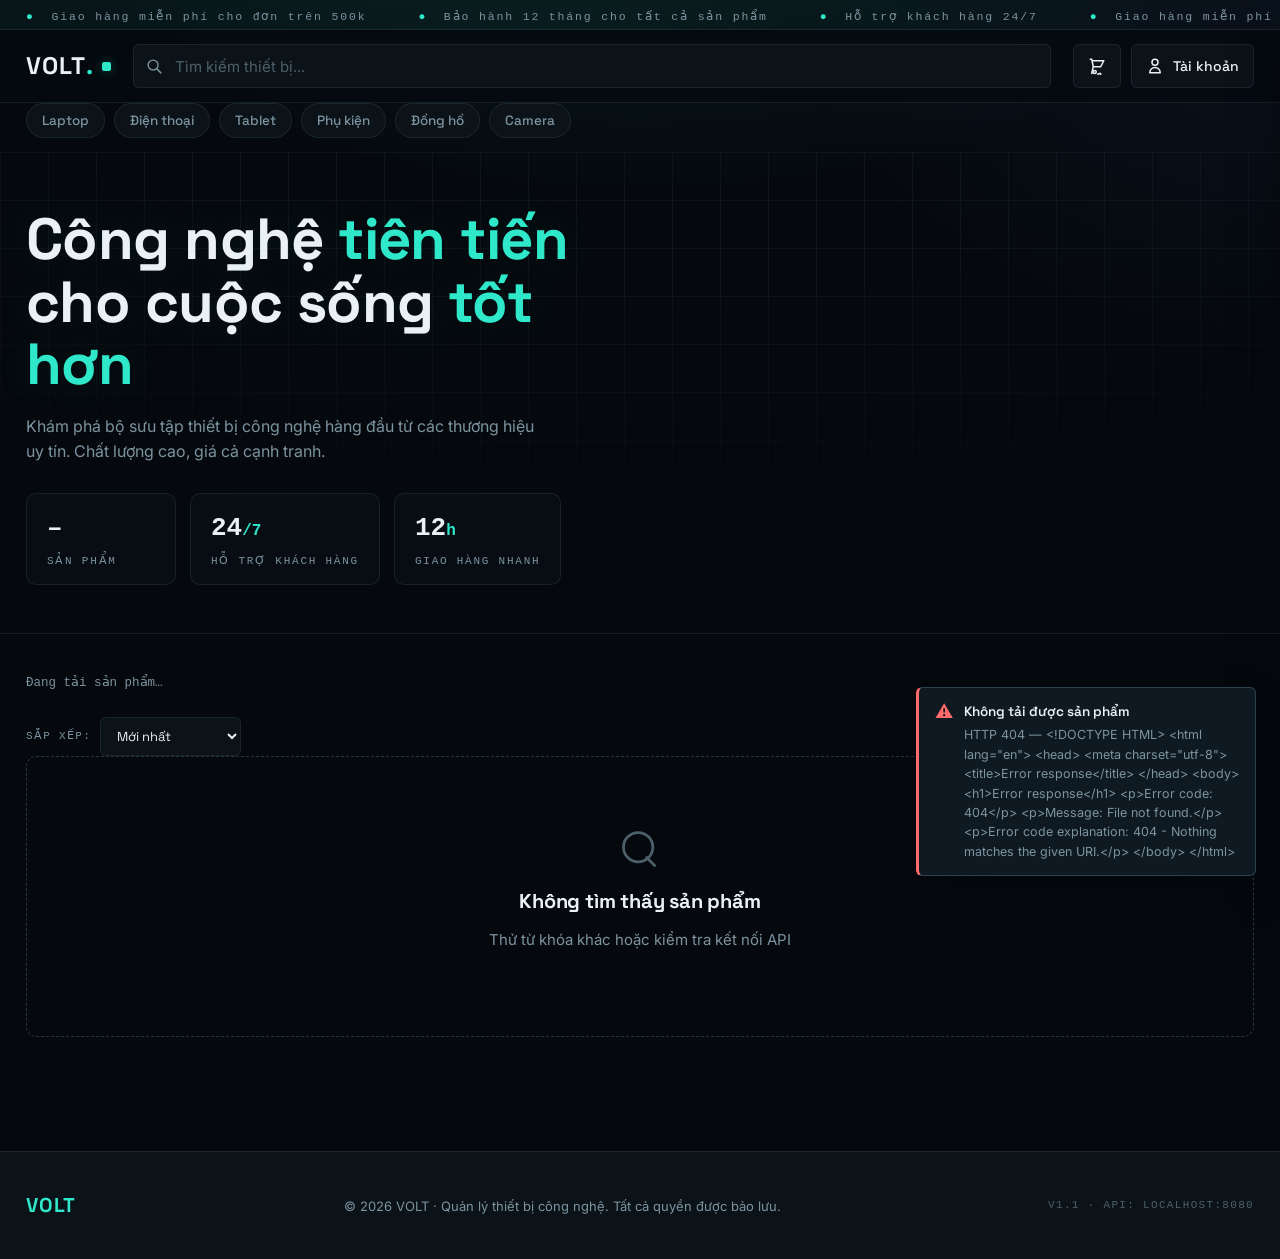
==== commit 8104d20d: "Them chuc nang doi pass" ====
--- a/src/main/resources/static/index.html
+++ b/src/main/resources/static/index.html
@@ -51,6 +51,10 @@
                 <button type="button" class="menu-item" data-menu="login" onclick="openModal(); switchAuthTab('login');">
                     <svg fill="none" stroke="currentColor" viewBox="0 0 24 24"><path stroke-linecap="round" stroke-linejoin="round" stroke-width="2" d="M11 16l-4-4m0 0l4-4m-4 4h14m-5 4v2a2 2 0 01-2 2H7a2 2 0 01-2-2v-2m14-4V7a2 2 0 00-2-2h-6a2 2 0 00-2 2v12a2 2 0 002 2h6a2 2 0 002-2z"/></svg>
                     Đăng nhập
+                </button>
+                <button type="button" class="menu-item" data-menu="change-pw" style="display:none;" onclick="openChangePassword()">
+                    <svg fill="none" stroke="currentColor" viewBox="0 0 24 24"><path stroke-linecap="round" stroke-linejoin="round" stroke-width="2" d="M15 7a2 2 0 012 2m4 0a6 6 0 01-7.743 5.743L11 17H9v2H7v2H4a1 1 0 01-1-1v-2.586a1 1 0 01.293-.707l5.964-5.964A6 6 0 1121 9z"/></svg>
+                    Đổi mật khẩu
                 </button>
                 <button type="button" class="menu-item" onclick="logout()">
                     <svg fill="none" stroke="currentColor" viewBox="0 0 24 24"><path stroke-linecap="round" stroke-linejoin="round" stroke-width="2" d="M17 16l4-4m0 0l-4-4m4 4H7m6 4v2a2 2 0 01-2 2H5a2 2 0 01-2-2v-2m14-4V7a2 2 0 00-2-2h-6a2 2 0 00-2 2v12a2 2 0 002 2h6a2 2 0 002-2z"/></svg>
@@ -188,6 +192,17 @@
             <div class="auth-hint">Đã có tài khoản? <a href="#" onclick="switchAuthTab('login'); return false;" style="color:var(--accent);text-decoration:underline;">Đăng nhập</a></div>
         </div>
     </form>
+
+    <!-- Change Password Form -->
+    <form data-form="change-pw" style="display:none;" onsubmit="handleChangePasswordSubmit(event)">
+        <div class="auth-body">
+            <div class="auth-error" id="cpwError"></div>
+            <div class="field"><label>Mật khẩu hiện tại</label><input type="password" name="oldPassword" required placeholder="••••••"></div>
+            <div class="field"><label>Mật khẩu mới</label><input type="password" name="newPassword" required placeholder="Ít nhất 6 ký tự"></div>
+            <div class="field"><label>Xác nhận mật khẩu mới</label><input type="password" name="confirmNewPassword" required placeholder="Nhập lại mật khẩu mới"></div>
+            <button type="submit" class="btn btn-primary btn-lg btn-block">Đổi mật khẩu</button>
+        </div>
+    </form>
 </div>
 
 <!-- Toasts -->
